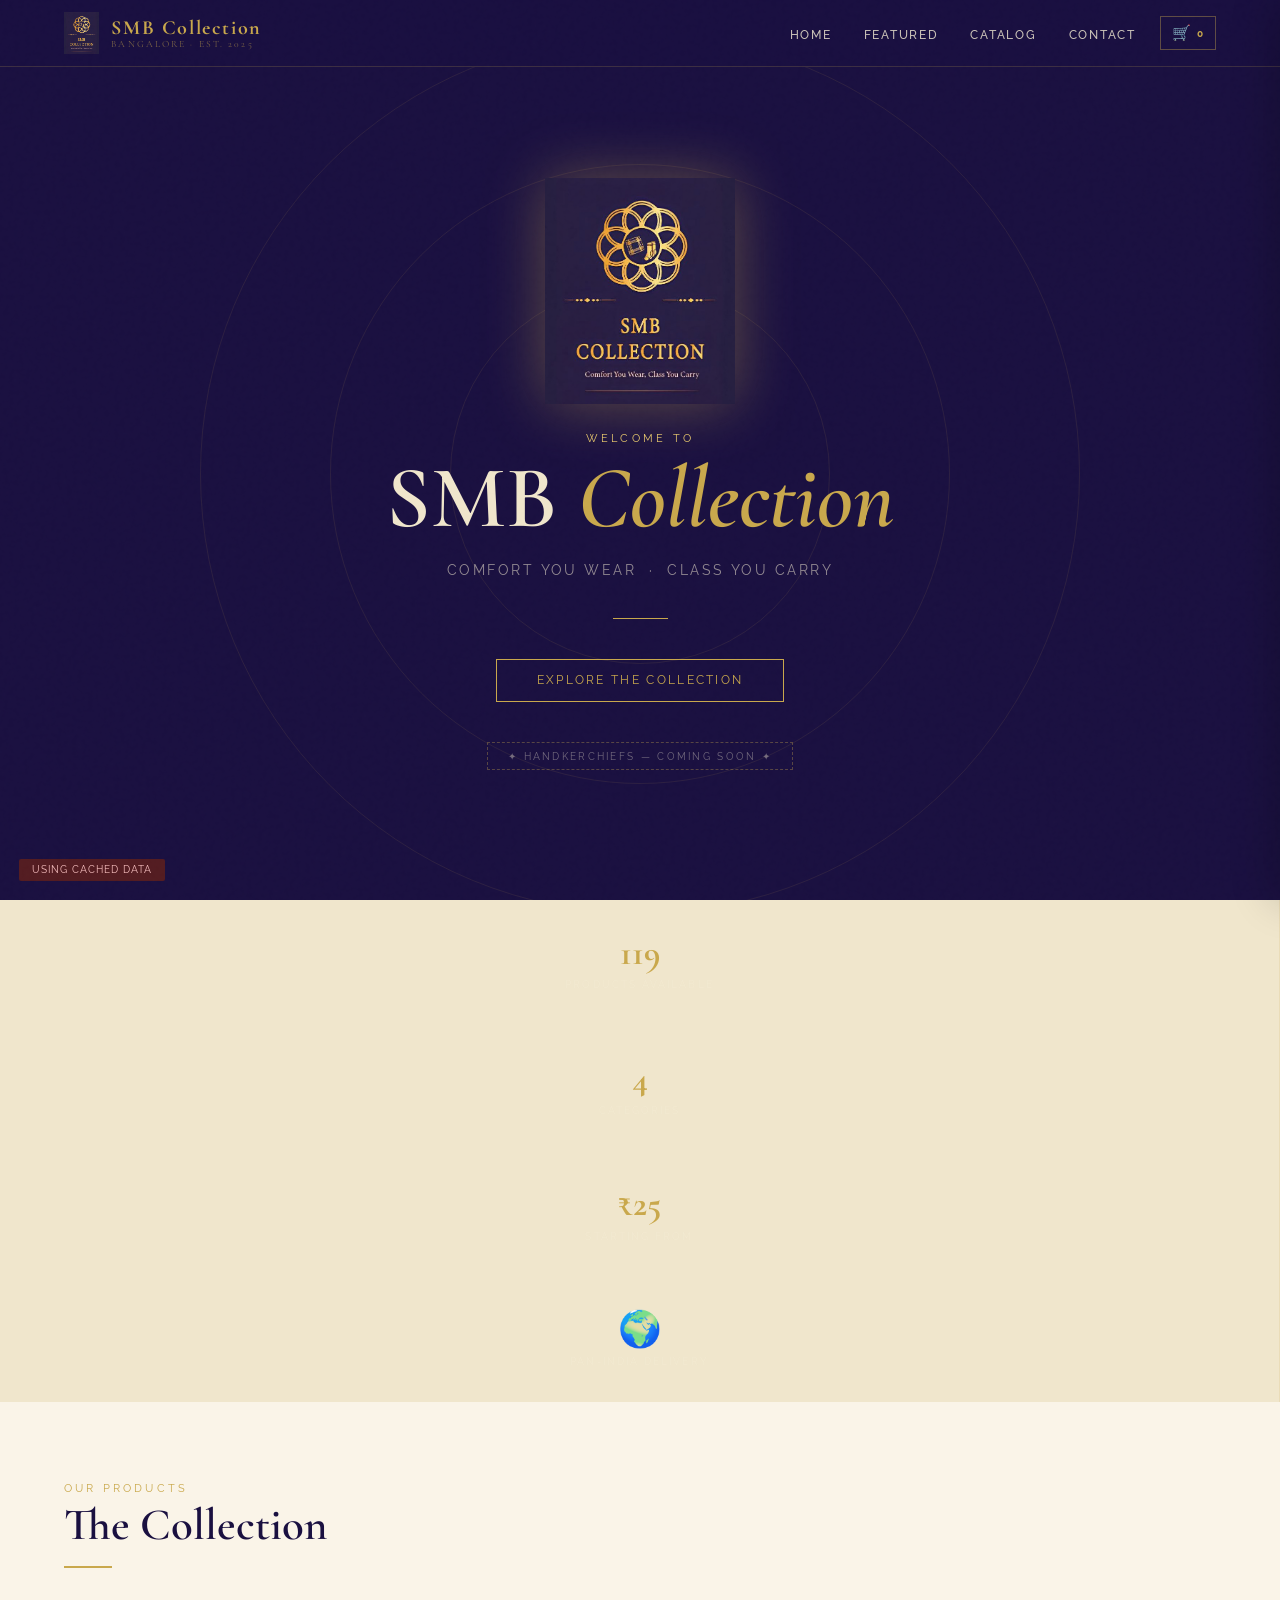
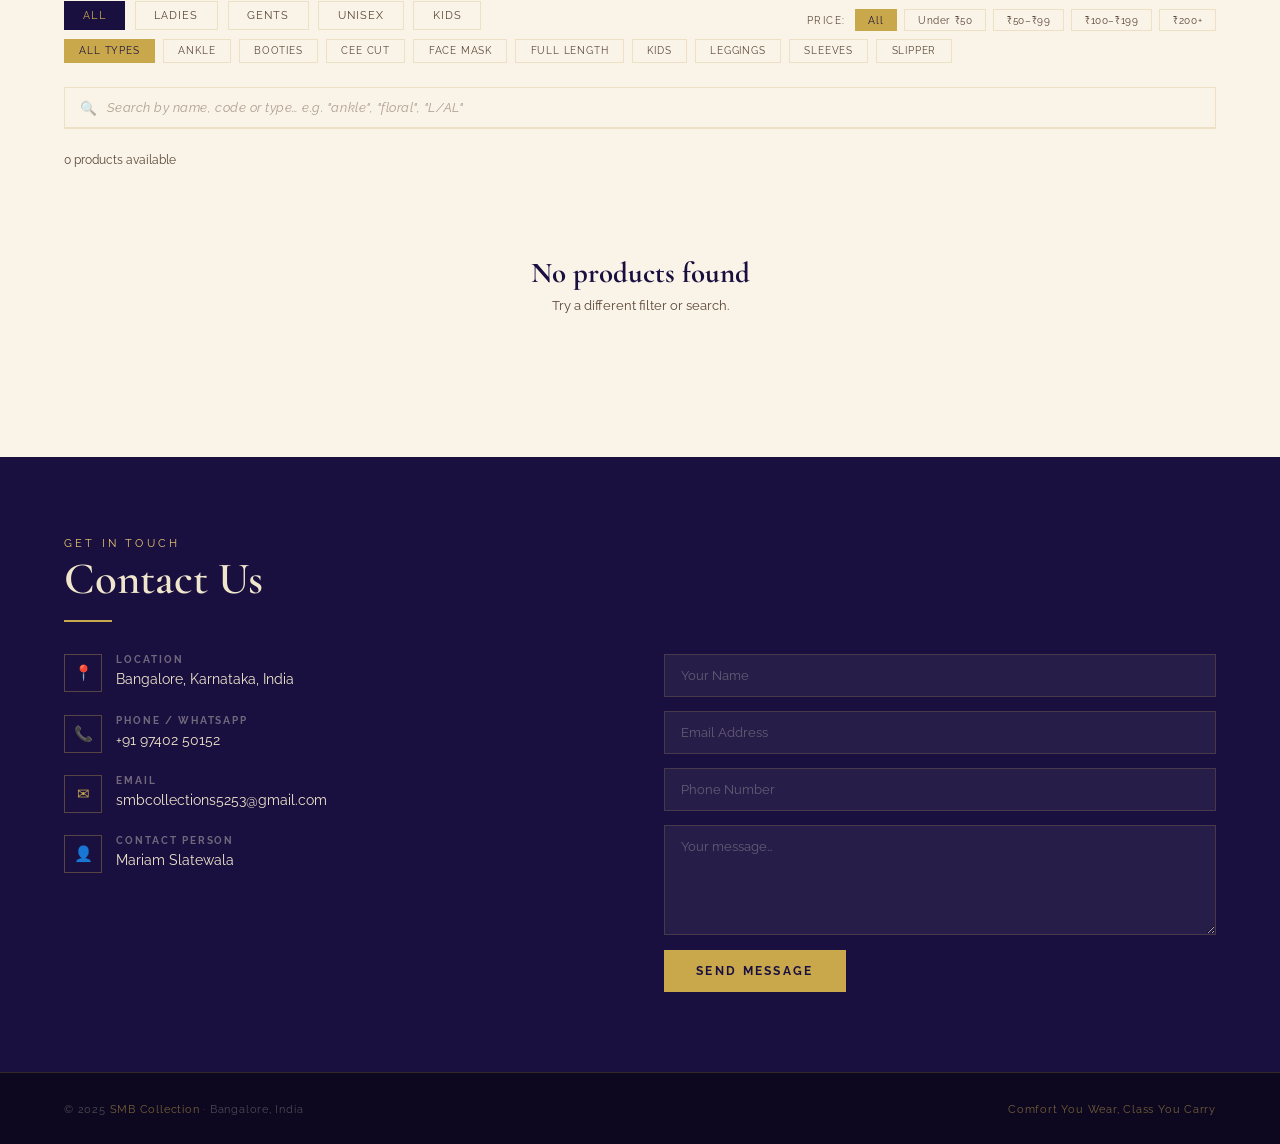
==== index.html @ dd7c31f4 "Update index.html" ====
<!DOCTYPE html>
<!-- SMB Collection v4 - stats fix -->
<html lang="en">
<head>
  <meta charset="UTF-8"/>
  <meta http-equiv="Cache-Control" content="no-cache, no-store, must-revalidate"/>
  <meta http-equiv="Pragma" content="no-cache"/>
  <meta http-equiv="Expires" content="0"/>
  <meta name="viewport" content="width=device-width,initial-scale=1.0"/>
  <title>SMB Collection – Comfort You Wear, Class You Carry</title>

  <!-- ═══ GOOGLE ANALYTICS — Replace G-67WZ4WCN2C ═══ -->
  <script async src="https://www.googletagmanager.com/gtag/js?id=G-8F0BLZ69FW"></script>
  <script>
    window.dataLayer=window.dataLayer||[];
    function gtag(){dataLayer.push(arguments);}
    gtag('js',new Date()); gtag('config','G-8F0BLZ69FW');
  </script>

  <link rel="preconnect" href="https://fonts.googleapis.com"/>
  <link rel="preconnect" href="https://fonts.gstatic.com" crossorigin/>
  <link href="https://fonts.googleapis.com/css2?family=Cormorant+Garamond:ital,wght@0,400;0,500;0,600;0,700;1,400;1,600&family=Raleway:wght@300;400;500;600;700&display=swap" rel="stylesheet"/>

  <style>
    *,*::before,*::after{box-sizing:border-box;margin:0;padding:0}
    :root{
      --navy:#1a1040;--navy2:#120b30;
      --gold:#c9a84c;--gold-light:#e8c86d;--gold-dim:rgba(201,168,76,0.2);
      --cream:#f0e6cc;--warm:#ede0c4;--brown:#3d2010;
      --text:#1a0f0a;--muted:#5a4535;--white:#faf4e8;
      --in-stock:#2d6a4f;--cart-red:#c0392b;
    }
    html{scroll-behavior:smooth}
    body{font-family:'Raleway',sans-serif;background:var(--cream);color:#1a0f0a;overflow-x:hidden}
    body::before{content:'';position:fixed;inset:0;background-image:url("data:image/svg+xml,%3Csvg viewBox='0 0 200 200' xmlns='http://www.w3.org/2000/svg'%3E%3Cfilter id='n'%3E%3CfeTurbulence type='fractalNoise' baseFrequency='0.85' numOctaves='4' stitchTiles='stitch'/%3E%3C/filter%3E%3Crect width='100%25' height='100%25' filter='url(%23n)' opacity='0.04'/%3E%3C/svg%3E");pointer-events:none;z-index:9998;opacity:0.4}

    /* LOADING */
    #loadingOverlay{position:fixed;inset:0;background:var(--navy);z-index:9000;display:flex;flex-direction:column;align-items:center;justify-content:center;gap:1.2rem;transition:opacity .5s}
    #loadingOverlay.hidden{opacity:0;pointer-events:none}
    .loader-logo{width:100px;animation:float 2s ease-in-out infinite}
    .loader-bar{width:180px;height:2px;background:rgba(201,168,76,.2);border-radius:2px;overflow:hidden}
    .loader-bar-inner{height:100%;background:var(--gold);border-radius:2px;animation:load 1.8s ease-in-out infinite}
    @keyframes load{0%{width:0;margin-left:0}50%{width:100%;margin-left:0}100%{width:0;margin-left:100%}}
    .loader-text{font-size:.65rem;letter-spacing:.25em;text-transform:uppercase;color:rgba(245,237,214,.4)}

    /* NAV */
    nav{position:fixed;top:0;left:0;right:0;z-index:100;display:flex;align-items:center;justify-content:space-between;padding:.75rem 5vw;background:rgba(26,16,64,0.97);backdrop-filter:blur(12px);border-bottom:1px solid var(--gold-dim)}
    .nav-logo{display:flex;align-items:center;gap:.75rem;text-decoration:none}
    .nav-logo img{height:42px;width:auto}
    .nav-brand{font-family:'Cormorant Garamond',serif;font-size:1.25rem;font-weight:700;color:var(--gold);letter-spacing:.08em;line-height:1.1}
    .nav-brand span{display:block;font-size:.6rem;font-weight:400;letter-spacing:.22em;color:rgba(201,168,76,.55);text-transform:uppercase}
    .nav-right{display:flex;align-items:center;gap:1.5rem}
    .nav-links{display:flex;gap:2rem;list-style:none}
    .nav-links a{color:rgba(245,237,214,.8);text-decoration:none;font-size:.72rem;letter-spacing:.15em;text-transform:uppercase;font-weight:500;transition:color .25s}
    .nav-links a:hover{color:var(--gold)}
    /* CART ICON */
    .cart-icon-btn{position:relative;background:none;border:1px solid rgba(201,168,76,.4);padding:.45rem .7rem;cursor:pointer;color:var(--gold);font-size:.95rem;display:flex;align-items:center;gap:.4rem;transition:border-color .2s}
    .cart-icon-btn:hover{border-color:var(--gold)}
    .cart-count{font-family:'Raleway',sans-serif;font-size:.65rem;font-weight:700;letter-spacing:.05em}
    .cart-badge{position:absolute;top:-.4rem;right:-.4rem;background:var(--gold);color:var(--navy);font-size:.55rem;font-weight:700;width:16px;height:16px;border-radius:50%;display:none;align-items:center;justify-content:center}
    .cart-badge.show{display:flex}
    .hamburger{display:none;flex-direction:column;gap:5px;cursor:pointer;background:none;border:none;padding:4px}
    .hamburger span{width:24px;height:2px;background:var(--gold);display:block;transition:all .3s}
    @media(max-width:680px){
      .nav-links{display:none;flex-direction:column;position:absolute;top:100%;left:0;right:0;background:rgba(26,16,64,.98);padding:1.5rem 5vw;gap:1.25rem}
      .nav-links.open{display:flex}
      .hamburger{display:flex}
    }

    /* HERO */
    .hero{min-height:100svh;background:var(--navy);display:flex;flex-direction:column;align-items:center;justify-content:center;text-align:center;padding:7rem 5vw 4rem;position:relative;overflow:hidden}
    .hero-ring{position:absolute;border-radius:50%;border:1px solid rgba(201,168,76,.1);animation:pulse 8s ease-in-out infinite}
    .hero-ring:nth-child(1){width:380px;height:380px;animation-delay:0s}
    .hero-ring:nth-child(2){width:620px;height:620px;animation-delay:2s}
    .hero-ring:nth-child(3){width:880px;height:880px;animation-delay:4s}
    @keyframes pulse{0%,100%{opacity:.25;transform:scale(1)}50%{opacity:.6;transform:scale(1.04)}}
    .hero-logo{width:clamp(130px,20vw,190px);filter:drop-shadow(0 0 30px rgba(201,168,76,.4));animation:float 6s ease-in-out infinite;position:relative;z-index:2}
    @keyframes float{0%,100%{transform:translateY(0)}50%{transform:translateY(-10px)}}
    .hero-pre{font-size:.68rem;letter-spacing:.3em;text-transform:uppercase;color:var(--gold-light);margin:1.8rem 0 .4rem;z-index:2;position:relative}
    .hero-title{font-family:'Cormorant Garamond',serif;font-size:clamp(2.8rem,7vw,5.5rem);font-weight:600;line-height:1.05;color:var(--cream);position:relative;z-index:2}
    .hero-title em{color:var(--gold);font-style:italic}
    .hero-tagline{font-size:.85rem;letter-spacing:.18em;text-transform:uppercase;color:rgba(245,237,214,.55);margin:1.1rem 0 2.5rem;position:relative;z-index:2}
    .hero-divider{width:55px;height:1px;background:var(--gold);margin:0 auto 2.5rem;position:relative;z-index:2}
    .hero-cta{display:inline-block;padding:.85rem 2.5rem;background:transparent;border:1px solid var(--gold);color:var(--gold);font-family:'Raleway',sans-serif;font-size:.72rem;letter-spacing:.2em;text-transform:uppercase;text-decoration:none;transition:background .3s,color .3s;position:relative;z-index:2}
    .hero-cta:hover{background:var(--gold);color:var(--navy)}
    .coming-badge{display:inline-block;margin-top:2.5rem;padding:.45rem 1.25rem;border:1px dashed rgba(201,168,76,.35);color:rgba(245,237,214,.4);font-size:.65rem;letter-spacing:.22em;text-transform:uppercase;position:relative;z-index:2}

    /* ═══ FEATURED CAROUSEL ═══ */
    .featured-section{background:linear-gradient(135deg,#0d0820 0%,#1a1040 50%,#0f0a28 100%);padding:4rem 5vw 3.5rem;position:relative;overflow:hidden}
    /* Decorative bg orbs */
    .featured-section::before{content:'';position:absolute;width:500px;height:500px;border-radius:50%;background:radial-gradient(circle,rgba(201,168,76,.08) 0%,transparent 70%);top:-100px;right:-100px;pointer-events:none}
    .featured-section::after{content:'';position:absolute;width:300px;height:300px;border-radius:50%;background:radial-gradient(circle,rgba(201,168,76,.05) 0%,transparent 70%);bottom:-80px;left:-60px;pointer-events:none}
    .featured-header{margin-bottom:2rem;position:relative;z-index:2}
    .featured-header .sec-label{font-size:.66rem;letter-spacing:.3em;text-transform:uppercase;color:var(--gold);margin-bottom:.4rem}
    .featured-header .sec-title{font-family:'Cormorant Garamond',serif;font-size:clamp(1.6rem,3vw,2.4rem);font-weight:600;color:var(--cream);line-height:1.1}
    .featured-header .sec-line{width:48px;height:2px;background:linear-gradient(90deg,var(--gold),transparent);margin:.9rem 0 0}

    /* Outer layout */
    .fc-outer{display:flex;align-items:flex-start;justify-content:center;gap:1.25rem;position:relative;z-index:2}

    /* Card frame */
    .fc-swiper{position:relative;width:40%;min-width:280px;max-width:500px;overflow:hidden;flex-shrink:0;
      border-radius:4px;
      box-shadow:0 30px 80px rgba(0,0,0,.6),0 0 0 1px rgba(201,168,76,.15),inset 0 1px 0 rgba(255,255,255,.05)}

    .fc-track{display:flex;transition:transform .7s cubic-bezier(.4,0,.2,1);will-change:transform}
    .fc-slide{min-width:100%;position:relative;aspect-ratio:5/6;overflow:hidden;flex-shrink:0}
    .fc-slide-bg{position:absolute;inset:0;background-size:cover;background-position:center top;transition:transform 8s ease;transform:scale(1.08)}
    .fc-slide.active .fc-slide-bg{transform:scale(1)}
    /* Rich gradient overlay — no yellow tint */
    .fc-slide-overlay{position:absolute;inset:0;
      background:linear-gradient(to top,
        rgba(10,6,30,.95) 0%,
        rgba(10,6,30,.7) 30%,
        rgba(10,6,30,.2) 65%,
        transparent 100%)}

    /* Slide content */
    .fc-slide-content{position:absolute;bottom:0;left:0;right:0;padding:1.5rem 1.25rem 1.25rem;z-index:2}
    .fc-top-badges{display:flex;gap:.4rem;margin-bottom:.6rem;align-items:center}
    .fc-badge{display:inline-block;font-size:.5rem;letter-spacing:.2em;text-transform:uppercase;color:var(--navy);background:var(--gold);padding:.2rem .65rem;font-weight:700;border-radius:1px}
    .fc-best{display:inline-block;font-size:.5rem;letter-spacing:.18em;text-transform:uppercase;color:var(--gold);border:1px solid rgba(201,168,76,.6);padding:.18rem .6rem;font-weight:600;border-radius:1px}
    .fc-counter{font-size:.55rem;letter-spacing:.18em;color:rgba(201,168,76,.45);text-transform:uppercase;margin-bottom:.35rem}
    .fc-name{font-family:'Cormorant Garamond',serif;font-size:clamp(1.05rem,2.2vw,1.45rem);font-weight:600;color:#fff;line-height:1.2;margin-bottom:.2rem;text-shadow:0 2px 8px rgba(0,0,0,.5)}
    .fc-code{font-size:.52rem;letter-spacing:.18em;color:rgba(245,237,214,.35);text-transform:uppercase;margin-bottom:.55rem}
    .fc-price{font-family:'Cormorant Garamond',serif;font-size:clamp(1.15rem,2.5vw,1.6rem);font-weight:700;color:var(--gold);margin-bottom:1rem;text-shadow:0 2px 12px rgba(201,168,76,.3)}
    .fc-actions{display:flex;gap:.5rem;flex-wrap:wrap}
    .fc-cart-btn{padding:.55rem 1.15rem;background:var(--gold);color:var(--navy);border:none;cursor:pointer;font-family:'Raleway',sans-serif;font-size:.62rem;letter-spacing:.15em;text-transform:uppercase;font-weight:700;transition:all .25s;border-radius:1px;box-shadow:0 4px 15px rgba(201,168,76,.3)}
    .fc-cart-btn:hover{background:var(--gold-light);box-shadow:0 6px 20px rgba(201,168,76,.45);transform:translateY(-1px)}
    .fc-cart-btn.added{background:var(--in-stock);color:#fff;box-shadow:none}
    .fc-enquire-btn{padding:.55rem 1.15rem;background:rgba(255,255,255,.08);color:var(--cream);border:1px solid rgba(245,237,214,.25);cursor:pointer;font-family:'Raleway',sans-serif;font-size:.62rem;letter-spacing:.15em;text-transform:uppercase;transition:all .25s;backdrop-filter:blur(4px);border-radius:1px}
    .fc-enquire-btn:hover{background:rgba(255,255,255,.15);border-color:rgba(245,237,214,.5)}

    /* Side thumbnails — elegant vertical strip */
    .fc-thumbs-side{display:flex;flex-direction:column;gap:.55rem;padding-top:.25rem}
    .fc-thumb{width:60px;height:60px;border:1px solid rgba(201,168,76,.15);overflow:hidden;cursor:pointer;
      transition:border-color .3s,transform .2s,box-shadow .3s;
      flex-shrink:0;background:rgba(18,11,48,.8);border-radius:2px;position:relative}
    .fc-thumb::after{content:'';position:absolute;inset:0;background:rgba(10,6,30,.45);transition:opacity .25s}
    .fc-thumb img{width:100%;height:100%;object-fit:cover;display:block}
    .fc-thumb.active{border-color:var(--gold);transform:scale(1.07);box-shadow:0 4px 16px rgba(201,168,76,.25)}
    .fc-thumb.active::after{opacity:0}
    .fc-thumb:hover::after{opacity:.1}
    .fc-thumb:hover{border-color:rgba(201,168,76,.45)}
    .fc-thumbs{display:none}

    /* Nav arrows — sleek pill style */
    .fc-prev,.fc-next{position:absolute;top:50%;transform:translateY(-50%);z-index:4;
      background:rgba(10,6,30,.7);border:1px solid rgba(201,168,76,.2);
      color:var(--gold);cursor:pointer;width:34px;height:34px;
      display:flex;align-items:center;justify-content:center;font-size:.9rem;
      transition:all .25s;backdrop-filter:blur(8px);border-radius:2px}
    .fc-prev{left:.65rem}
    .fc-next{right:.65rem}
    .fc-prev:hover,.fc-next:hover{background:var(--gold);color:var(--navy);border-color:var(--gold);box-shadow:0 4px 16px rgba(201,168,76,.35)}

    /* Dots — minimal */
    .fc-dots{position:absolute;top:.8rem;right:.8rem;display:flex;gap:.4rem;z-index:4}
    .fc-dot{width:5px;height:5px;border-radius:50%;background:rgba(201,168,76,.25);cursor:pointer;transition:all .3s;border:none}
    .fc-dot.active{background:var(--gold);transform:scale(1.5);box-shadow:0 0 6px rgba(201,168,76,.5)}
    .fc-dot:hover{background:rgba(201,168,76,.6)}

    /* Slide counter pill — top left */
    .fc-slide-counter{position:absolute;top:.8rem;left:.8rem;z-index:4;
      background:rgba(10,6,30,.7);border:1px solid rgba(201,168,76,.2);
      color:rgba(245,237,214,.7);font-size:.55rem;letter-spacing:.18em;
      text-transform:uppercase;padding:.3rem .7rem;backdrop-filter:blur(6px);border-radius:2px}

    @media(max-width:800px){
      .fc-outer{flex-direction:column;align-items:center}
      .fc-swiper{width:88%;max-width:420px}
      .fc-thumbs-side{flex-direction:row}
      .fc-thumb{width:50px;height:50px}
    }
  @media(max-width:480px){
      /* Fix 1 from earlier: Header sizing */
      .nav-brand { font-size: 1rem; }
      .nav-brand span { font-size: 0.5rem; letter-spacing: .1em; }
      .cart-icon-btn { padding: .3rem .5rem; font-size: .8rem; }
      .sec-title { font-size: 1.8rem; }
      
      /* Fix 2 from earlier: Carousel sizing */
      .fc-swiper{width:100%;max-width:100%;border-radius:0}

      /* NEW: Prevent iOS Safari from auto-zooming on form fields */
      #searchBox, .modal-form input, .modal-form textarea, .c-form input, .c-form textarea {
        font-size: 16px !important; 
      }

      /* NEW: Give the enquiry form more breathing room */
      .modal {
        padding: 1.5rem 1rem; 
      }

      /* NEW: Make the zoomed product image as large as possible */
      .zoom-container {
        max-width: 95vw; 
      }
    }    
    }

/* STATS */
    .stats{
      background:#120b30 !important;
      display:grid;
      grid-template-columns:repeat(4,1fr);
      position:relative;
      z-index:2;
    }
    @media(max-width:600px){.stats{grid-template-columns:repeat(2,1fr)}}
    .stat-item{
      padding:2.2rem 1.5rem;
      text-align:center;
      border-right:1px solid rgba(201,168,76,.15);
      opacity:1 !important;
      transform:none !important;
    }
    .stat-item:last-child{border-right:none}
    .stat-num{
      font-family:'Cormorant Garamond',serif;
      font-size:2.2rem;font-weight:700;
      color:var(--gold);line-height:1;
      display:block;
    }
    .stat-label{
      font-size:.65rem;letter-spacing:.2em;text-transform:uppercase;
      color:rgba(245,237,214,.5);margin-top:.5rem;
      display:block;
    }

    /* SECTIONS */
    section{padding:5rem 5vw}
    .sec-label{font-size:.66rem;letter-spacing:.3em;text-transform:uppercase;color:var(--gold);margin-bottom:.4rem}
    .sec-title{font-family:'Cormorant Garamond',serif;font-size:clamp(1.9rem,3.5vw,2.8rem);font-weight:600;color:var(--navy);line-height:1.1}
    .sec-line{width:48px;height:2px;background:var(--gold);margin:1rem 0 2rem}

    /* CATALOG */
    .catalog{background:var(--white)}
    .catalog-top{margin-bottom:1.5rem}
    .filter-row-1{display:flex;align-items:center;justify-content:space-between;flex-wrap:wrap;gap:.75rem;margin-bottom:.5rem}
    
    .catalog-filters{display:flex;gap:.6rem;flex-wrap:wrap}
    .filter-btn{padding:.42rem 1.15rem;border:1px solid var(--warm);background:transparent;font-family:'Raleway',sans-serif;font-size:.68rem;letter-spacing:.1em;text-transform:uppercase;cursor:pointer;color:var(--muted);transition:all .25s}
    .filter-btn.active,.filter-btn:hover{background:var(--navy);color:var(--gold);border-color:var(--navy)}
    .type-filters{display:flex;gap:.5rem;flex-wrap:wrap;margin-top:.4rem;margin-bottom:1.5rem}
    .type-btn{padding:.32rem .9rem;border:1px solid var(--warm);background:transparent;font-family:'Raleway',sans-serif;font-size:.62rem;letter-spacing:.08em;text-transform:uppercase;cursor:pointer;color:var(--muted);transition:all .2s}
    .type-btn.active,.type-btn:hover{background:var(--gold);color:var(--navy);border-color:var(--gold)}
    .catalog-meta{font-size:.72rem;color:#5a4535;margin-bottom:1.5rem}
    .catalog-grid{display:grid;grid-template-columns:repeat(auto-fill,minmax(150px,1fr));gap:1rem}
    /* SEARCH ROW */
    .search-row{margin-top:.5rem}
    .search-wrap{position:relative;display:flex;align-items:center}
    .search-icon{position:absolute;left:1rem;font-size:.85rem;pointer-events:none;opacity:.5}
    #searchBox{
      width:100%;padding:.75rem 2.8rem .75rem 2.6rem;
      border:1px solid var(--warm);border-bottom:2px solid var(--warm);
      background:var(--white);
      font-family:'Raleway',sans-serif;font-size:.82rem;color:var(--text);
      outline:none;transition:border-color .25s,box-shadow .25s;
      letter-spacing:.04em;
    }
    #searchBox:focus{border-color:var(--gold);border-bottom-color:var(--gold);box-shadow:0 2px 0 var(--gold-dim)}
    #searchBox::placeholder{color:#b0a090;font-style:italic}
    .search-clear{position:absolute;right:.8rem;background:none;border:none;cursor:pointer;
      color:#b0a090;font-size:.85rem;padding:.2rem .3rem;display:none;transition:color .2s}
    .search-clear:hover{color:var(--navy)}
    .search-clear.show{display:block}

    /* PRICE FILTER */
    .price-filter{display:flex;align-items:center;gap:.45rem;flex-wrap:wrap;margin-top:.55rem}
    .price-filter-label{font-size:.62rem;letter-spacing:.15em;text-transform:uppercase;color:var(--muted);margin-right:.1rem}
    .price-btn{padding:.3rem .8rem;border:1px solid var(--warm);background:transparent;font-family:'Raleway',sans-serif;font-size:.62rem;letter-spacing:.06em;cursor:pointer;color:var(--muted);transition:all .2s}
    .price-btn.active,.price-btn:hover{background:var(--gold);color:var(--navy);border-color:var(--gold)}

    /* PRODUCT CARD */
    .card{background:var(--cream);overflow:hidden;transition:transform .3s,box-shadow .3s;position:relative}
    .card:hover{transform:translateY(-4px);box-shadow:0 18px 36px rgba(26,16,64,.11)}
    .card-img{aspect-ratio:1/1;background:var(--warm);position:relative;overflow:hidden}
    .card-img img{width:100%;height:100%;object-fit:cover;transition:transform .4s}
    .card:hover .card-img img{transform:scale(1.05)}
    .card-img-fallback{width:100%;height:100%;display:flex;align-items:center;justify-content:center;font-size:3rem;opacity:.25}
    .card-gender-badge{position:absolute;top:.6rem;right:.6rem;font-size:.55rem;letter-spacing:.12em;text-transform:uppercase;padding:.22rem .55rem;font-weight:600}
    .badge-ladies{background:#f8e0e6;color:#8b1a35}
    .badge-gents{background:#dce8f5;color:#1a3a5c}
    .badge-unisex{background:#e8f0e8;color:#1a4a2a}
    .badge-kids{background:#fef3cd;color:#7a4f00}
    /* Best Seller ribbon */
    .best-seller-ribbon{position:absolute;top:.6rem;left:.6rem;background:var(--gold);color:var(--navy);font-size:.52rem;letter-spacing:.1em;text-transform:uppercase;padding:.2rem .5rem;font-weight:700}
    .card-body{padding:1rem 1.1rem 1.3rem}
    .card-code{font-size:.58rem;letter-spacing:.15em;color:#7a5a45;text-transform:uppercase;margin-bottom:.2rem}
    .card-name{font-family:'Cormorant Garamond',serif;font-size:1.05rem;font-weight:600;color:#1a1040;margin-bottom:.3rem;line-height:1.2;font-weight:700}
    .card-type{font-size:.62rem;color:#5a4535;margin-bottom:.7rem;text-transform:uppercase;letter-spacing:.08em}
    .card-footer{display:flex;align-items:center;justify-content:space-between;gap:.4rem}
    .card-price{font-family:'Cormorant Garamond',serif;font-size:1.2rem;font-weight:700;color:var(--brown)}
    .card-actions{display:flex;gap:.35rem}
    .enquire-btn,.add-cart-btn{font-size:.52rem;letter-spacing:.05em;text-transform:uppercase;padding:.3rem .4rem;border:1px solid;cursor:pointer;font-family:'Raleway',sans-serif;transition:all .2s;white-space:nowrap;flex:1;text-align:center;}
    .enquire-btn{border-color:var(--muted);color:var(--muted);background:transparent}
    .enquire-btn:hover{border-color:var(--navy);color:var(--navy)}
    .add-cart-btn{border-color:var(--gold);color:var(--gold);background:transparent}
    .add-cart-btn:hover,.add-cart-btn.in-cart{background:var(--gold);color:var(--navy)}

    /* ZOOM MODAL */
    .zoom-overlay{display:none;position:fixed;inset:0;background:rgba(5,3,15,.92);z-index:600;align-items:center;justify-content:center;padding:1.5rem;cursor:zoom-out;backdrop-filter:blur(8px)}
    .zoom-overlay.open{display:flex}
    .zoom-container{position:relative;max-width:min(85vw,700px);max-height:85vh}
    .zoom-container img{width:100%;height:100%;object-fit:contain;border:1px solid rgba(201,168,76,.2);box-shadow:0 30px 80px rgba(0,0,0,.7)}
    .zoom-info{position:absolute;bottom:0;left:0;right:0;padding:.75rem 1rem;background:linear-gradient(to top,rgba(10,6,30,.95),transparent);text-align:center}
    .zoom-name{font-family:'Cormorant Garamond',serif;font-size:1.1rem;color:var(--cream);font-weight:600}
    .zoom-code{font-size:.6rem;letter-spacing:.15em;color:rgba(201,168,76,.6);text-transform:uppercase;margin-top:.2rem}
    .zoom-close{position:absolute;top:-2.5rem;right:0;background:none;border:none;color:rgba(245,237,214,.6);font-size:1.5rem;cursor:pointer;padding:.25rem .5rem}
    .zoom-close:hover{color:var(--gold)}
    .zoom-hint{position:absolute;top:.6rem;right:.6rem;background:rgba(10,6,30,.7);color:rgba(245,237,214,.5);font-size:.55rem;letter-spacing:.12em;text-transform:uppercase;padding:.2rem .55rem;border:1px solid rgba(201,168,76,.15);border-radius:1px;pointer-events:none}

    /* NO RESULTS */
    .no-results{text-align:center;padding:4rem 2rem;grid-column:1/-1}
    .no-results h3{font-family:'Cormorant Garamond',serif;font-size:1.8rem;color:var(--navy);margin-bottom:.5rem}
    .no-results p{font-size:.82rem;color:var(--muted)}

    /* ═══ CART DRAWER ═══ */
    .cart-drawer{position:fixed;top:0;right:0;width:min(420px,100vw);height:100%;background:var(--white);z-index:300;transform:translateX(100%);transition:transform .35s cubic-bezier(.4,0,.2,1);display:flex;flex-direction:column;box-shadow:-8px 0 40px rgba(0,0,0,.2)}
    .cart-drawer.open{transform:translateX(0)}
    .cart-backdrop{position:fixed;inset:0;background:rgba(10,6,30,.6);z-index:299;opacity:0;pointer-events:none;transition:opacity .35s;backdrop-filter:blur(2px)}
    .cart-backdrop.open{opacity:1;pointer-events:auto}
    .cart-header{padding:1.25rem 1.5rem;border-bottom:1px solid var(--warm);display:flex;align-items:center;justify-content:space-between;background:var(--navy)}
    .cart-header h2{font-family:'Cormorant Garamond',serif;font-size:1.3rem;color:var(--cream);font-weight:600}
    .cart-header span{font-size:.7rem;color:rgba(245,237,214,.5);letter-spacing:.1em}
    .cart-close{background:none;border:none;color:rgba(245,237,214,.6);font-size:1.3rem;cursor:pointer;padding:.25rem .5rem}
    .cart-close:hover{color:var(--gold)}
    .cart-items{flex:1;overflow-y:auto;padding:1rem 1.5rem}
    .cart-empty{text-align:center;padding:3rem 1rem;color:var(--muted)}
    .cart-empty .empty-icon{font-size:2.5rem;margin-bottom:.75rem;opacity:.4}
    .cart-empty p{font-size:.78rem}
    /* Cart item row */
    .cart-item{display:flex;gap:.9rem;align-items:flex-start;padding:.9rem 0;border-bottom:1px solid var(--warm)}
    .cart-item:last-child{border-bottom:none}
    .cart-item-img{width:56px;height:56px;object-fit:cover;background:var(--warm);flex-shrink:0}
    .cart-item-info{flex:1;min-width:0}
    .cart-item-name{font-family:'Cormorant Garamond',serif;font-size:.92rem;font-weight:600;color:var(--navy);line-height:1.2;margin-bottom:.15rem}
    .cart-item-code{font-size:.58rem;color:var(--muted);letter-spacing:.1em;text-transform:uppercase}
    .cart-item-price{font-family:'Cormorant Garamond',serif;font-size:.9rem;color:var(--brown);font-weight:600;margin-top:.2rem}
    .cart-item-controls{display:flex;align-items:center;gap:.4rem;margin-top:.4rem}
    .qty-btn{width:22px;height:22px;border:1px solid var(--warm);background:transparent;cursor:pointer;font-size:.85rem;display:flex;align-items:center;justify-content:center;color:var(--text);transition:all .15s}
    .qty-btn:hover{background:var(--navy);color:var(--gold);border-color:var(--navy)}
    .qty-val{font-size:.8rem;font-weight:600;min-width:22px;text-align:center;color:var(--navy)}
    .cart-item-remove{background:none;border:none;cursor:pointer;color:rgba(155,34,38,.5);font-size:.75rem;margin-left:.5rem;transition:color .2s}
    .cart-item-remove:hover{color:var(--cart-red)}
    /* Cart footer */
    .cart-footer{padding:1.25rem 1.5rem;border-top:1px solid var(--warm);background:var(--cream)}
    .cart-summary{display:flex;justify-content:space-between;align-items:center;margin-bottom:1rem}
    .cart-summary-label{font-size:.7rem;letter-spacing:.15em;text-transform:uppercase;color:var(--muted)}
    .cart-total{font-family:'Cormorant Garamond',serif;font-size:1.4rem;font-weight:700;color:var(--navy)}
    .cart-enquiry-btn{width:100%;padding:.9rem;background:var(--navy);color:var(--gold);border:none;cursor:pointer;font-family:'Raleway',sans-serif;font-size:.72rem;letter-spacing:.2em;text-transform:uppercase;font-weight:700;transition:background .25s}
    .cart-enquiry-btn:hover{background:var(--gold);color:var(--navy)}
    .cart-enquiry-btn:disabled{opacity:.5;cursor:not-allowed}
    .cart-note{font-size:.62rem;color:var(--muted);text-align:center;margin-top:.6rem}

    /* ═══ MODALS (shared base) ═══ */
    .modal-overlay{display:none;position:fixed;inset:0;background:rgba(10,6,30,.75);z-index:400;align-items:center;justify-content:center;padding:1rem;backdrop-filter:blur(4px)}
    .modal-overlay.open{display:flex}
    .modal{background:var(--white);max-width:480px;width:100%;position:relative;padding:2.5rem 2rem;max-height:90vh;overflow-y:auto}
    .modal-close{position:absolute;top:1rem;right:1rem;background:none;border:none;font-size:1.4rem;cursor:pointer;color:var(--muted);padding:.25rem .5rem}
    .modal-close:hover{color:var(--navy)}
    .modal-product{display:flex;gap:.9rem;align-items:center;padding:.8rem;background:var(--cream);margin-bottom:1.5rem}
    .modal-product img{width:60px;height:60px;object-fit:cover;background:var(--warm);flex-shrink:0}
    .modal-product-name{font-family:'Cormorant Garamond',serif;font-size:1rem;font-weight:600;color:var(--navy)}
    .modal-product-code{font-size:.62rem;color:var(--muted);letter-spacing:.1em;text-transform:uppercase;margin:.15rem 0}
    .modal-product-price{font-family:'Cormorant Garamond',serif;font-size:.95rem;font-weight:700;color:var(--brown)}
    .modal h3{font-family:'Cormorant Garamond',serif;font-size:1.4rem;color:var(--navy);margin-bottom:.3rem}
    .modal-sub{font-size:.73rem;color:var(--muted);margin-bottom:1.25rem}
    .modal-form{display:flex;flex-direction:column;gap:.8rem}
    .modal-form input,.modal-form textarea{background:var(--cream);border:1px solid var(--warm);padding:.75rem .9rem;font-family:'Raleway',sans-serif;font-size:.8rem;color:var(--text);outline:none;transition:border .25s;width:100%}
    .modal-form input:focus,.modal-form textarea:focus{border-color:var(--gold)}
    .modal-form textarea{resize:vertical;min-height:80px}
    .modal-submit{padding:.85rem;background:var(--navy);color:var(--gold);border:none;cursor:pointer;font-family:'Raleway',sans-serif;font-size:.72rem;letter-spacing:.2em;text-transform:uppercase;font-weight:700;transition:background .25s;width:100%}
    .modal-submit:hover{background:var(--gold);color:var(--navy)}
    .modal-submit:disabled{opacity:.6;cursor:not-allowed}
    .form-success{display:none;text-align:center;padding:2rem 0}
    .form-success .tick{font-size:2.5rem;margin-bottom:.75rem}
    .form-success h4{font-family:'Cormorant Garamond',serif;font-size:1.4rem;color:var(--navy);margin-bottom:.4rem}
    .form-success p{font-size:.78rem;color:var(--muted)}

    /* Cart enquiry modal — cart preview table */
    .cart-preview{margin-bottom:1.25rem;border:1px solid var(--warm);overflow:hidden}
    .cart-preview-row{display:flex;justify-content:space-between;align-items:center;padding:.6rem .9rem;border-bottom:1px solid var(--warm);font-size:.75rem}
    .cart-preview-row:last-child{border-bottom:none;background:var(--cream);font-weight:600}
    .cart-preview-name{color:var(--navy);flex:1}
    .cart-preview-qty{color:var(--muted);margin:0 .75rem;font-size:.68rem}
    .cart-preview-price{color:var(--brown);font-family:'Cormorant Garamond',serif;font-size:.9rem;font-weight:600}

    /* CONTACT */
    .contact{background:var(--navy)}
    .contact .sec-title{color:var(--cream)}
    .contact .sec-label{color:var(--gold-light)}
    .contact .sec-line{background:var(--gold)}
    .contact-grid{display:grid;grid-template-columns:1fr 1fr;gap:3rem;align-items:start}
    @media(max-width:680px){.contact-grid{grid-template-columns:1fr;gap:2rem}}
    .c-items{display:flex;flex-direction:column;gap:1.4rem}
    .c-item{display:flex;gap:.9rem;align-items:flex-start}
    .c-icon{width:38px;height:38px;flex-shrink:0;border:1px solid rgba(201,168,76,.35);display:flex;align-items:center;justify-content:center;color:var(--gold);font-size:.95rem}
    .c-item h4{font-size:.6rem;letter-spacing:.2em;text-transform:uppercase;color:rgba(245,237,214,.4);margin-bottom:.25rem}
    .c-item p,.c-item a{font-size:.85rem;color:var(--cream);text-decoration:none;line-height:1.5}
    .c-item a:hover{color:var(--gold)}
    .c-form{display:flex;flex-direction:column;gap:.9rem}
    .c-form input,.c-form textarea{background:rgba(245,237,214,.06);border:1px solid rgba(201,168,76,.2);padding:.8rem 1rem;color:var(--cream);font-family:'Raleway',sans-serif;font-size:.8rem;width:100%;transition:border .25s;outline:none}
    .c-form input::placeholder,.c-form textarea::placeholder{color:rgba(245,237,214,.3)}
    .c-form input:focus,.c-form textarea:focus{border-color:var(--gold)}
    .c-form textarea{resize:vertical;min-height:110px}
    .c-form button{padding:.88rem 2rem;background:var(--gold);color:var(--navy);border:none;cursor:pointer;font-family:'Raleway',sans-serif;font-size:.72rem;letter-spacing:.2em;text-transform:uppercase;font-weight:700;transition:background .25s;align-self:flex-start}
    .c-form button:hover{background:var(--gold-light)}
    .c-form button:disabled{opacity:.6;cursor:not-allowed}
    #genFormMsg{font-size:.75rem;margin-top:.25rem;display:none}

    /* FOOTER */
    footer{background:#0d0820;padding:1.8rem 5vw;display:flex;align-items:center;justify-content:space-between;flex-wrap:wrap;gap:1rem;border-top:1px solid var(--gold-dim)}
    footer p{font-size:.7rem;letter-spacing:.07em;color:rgba(245,237,214,.28)}
    footer .fg{color:rgba(201,168,76,.55)}

    /* REVEAL */
    .reveal{opacity:0;transform:translateY(24px);transition:opacity .65s ease,transform .65s ease}
    .reveal.visible{opacity:1;transform:none}
    .reveal:nth-child(2){transition-delay:.1s}
    .reveal:nth-child(3){transition-delay:.2s}
    .reveal:nth-child(4){transition-delay:.3s}

    /* SYNC STATUS */
    #syncStatus{position:fixed;bottom:1.2rem;left:1.2rem;font-size:.62rem;letter-spacing:.1em;text-transform:uppercase;padding:.35rem .8rem;border-radius:2px;z-index:200;opacity:0;transition:opacity .4s;pointer-events:none}
    #syncStatus.show{opacity:1}
    #syncStatus.ok{background:rgba(45,106,79,.9);color:#a8e6c0}
    #syncStatus.err{background:rgba(90,30,30,.9);color:#f8c0c0}
  </style>
</head>
<body>

<!-- LOADING -->
<div id="loadingOverlay">
  <img src="[data-uri]" class="loader-logo" alt="SMB"/>
  <div class="loader-bar"><div class="loader-bar-inner"></div></div>
  <div class="loader-text">Loading Collection…</div>
</div>

<!-- NAV -->
<nav>
  <a href="#home" class="nav-logo">
    <img src="[data-uri]" alt="SMB Collection"/>
    <div class="nav-brand">SMB Collection<span>Bangalore · Est. 2025</span></div>
  </a>
  <div class="nav-right">
    <ul class="nav-links" id="navLinks">
      <li><a href="#home">Home</a></li>
      <li><a href="#featured">Featured</a></li>
      <li><a href="#catalog">Catalog</a></li>
      <li><a href="#contact">Contact</a></li>
    </ul>
    <button class="cart-icon-btn" id="cartIconBtn" title="View Cart">
      🛒 <span class="cart-count" id="cartCount">0</span>
      <span class="cart-badge" id="cartBadge">0</span>
    </button>
    <button class="hamburger" id="burger"><span></span><span></span><span></span></button>
  </div>
</nav>

<!-- HERO -->
<section class="hero" id="home">
  <div class="hero-ring"></div><div class="hero-ring"></div><div class="hero-ring"></div>
  <img src="[data-uri]" alt="SMB Collection" class="hero-logo"/>
  <p class="hero-pre">Welcome to</p>
  <h1 class="hero-title">SMB <em>Collection</em></h1>
  <p class="hero-tagline">Comfort You Wear &nbsp;·&nbsp; Class You Carry</p>
  <div class="hero-divider"></div>
  <a href="#featured" class="hero-cta">Explore the Collection</a>
  <div class="coming-badge">✦ Handkerchiefs — Coming Soon ✦</div>
</section>

<!-- FEATURED CAROUSEL -->
<div class="featured-section" id="featured">
  <div class="featured-header">
    <div class="sec-label">Handpicked for You</div>
    <h2 class="featured-header sec-title">Featured Collection</h2>
    <div class="sec-line"></div>
  </div>
  <div class="fc-outer">
    <div class="fc-swiper" id="fcSwiper">
      <div class="fc-track" id="fcTrack"></div>
      <button class="fc-prev" id="fcPrev">&#8592;</button>
      <button class="fc-next" id="fcNext">&#8594;</button>
      <div class="fc-dots" id="fcDots"></div>
      <div class="fc-thumbs" id="fcThumbs"></div>
    </div>
    <div class="fc-thumbs-side" id="fcThumbsSide"></div>
  </div>
</div>

<!-- STATS -->
<div class="stats" 
  <div class="stat-item" style="opacity:1!important;transform:none!important;padding:2.2rem 1.5rem;text-align:center;border-right:1px solid rgba(201,168,76,.15)"><div class="stat-num" id="statCount">—</div><div class="stat-label">Products Available</div></div>
  <div class="stat-item" style="opacity:1!important;transform:none!important;padding:2.2rem 1.5rem;text-align:center;border-right:1px solid rgba(201,168,76,.15)"><div class="stat-num">4</div><div class="stat-label">Categories</div></div>
  <div class="stat-item" style="opacity:1!important;transform:none!important;padding:2.2rem 1.5rem;text-align:center;border-right:1px solid rgba(201,168,76,.15)"><div class="stat-num">₹25</div><div class="stat-label">Starting From</div></div>
  <div class="stat-item" style="opacity:1!important;transform:none!important;padding:2.2rem 1.5rem;text-align:center;border-right:1px solid rgba(201,168,76,.15)"><div class="stat-num">🌍</div><div class="stat-label">Pan-India Delivery</div></div>
</div>

<!-- CATALOG -->
<section class="catalog" id="catalog">
  <div class="sec-label">Our Products</div>
  <h2 class="sec-title">The Collection</h2>
  <div class="sec-line"></div>
  <div class="catalog-top">

    <!-- Row 1: Gender + Price -->
    <div class="filter-row-1">
      <div class="catalog-filters" id="genderFilters">
        <button class="filter-btn active" data-g="all">All</button>
        <button class="filter-btn" data-g="Ladies">Ladies</button>
        <button class="filter-btn" data-g="Gents">Gents</button>
        <button class="filter-btn" data-g="Unisex">Unisex</button>
        <button class="filter-btn" data-g="Kids">Kids</button>
      </div>
      <div class="price-filter">
        <span class="price-filter-label">Price:</span>
        <button class="price-btn active" data-min="0" data-max="99999">All</button>
        <button class="price-btn" data-min="0" data-max="49">Under ₹50</button>
        <button class="price-btn" data-min="50" data-max="99">₹50–₹99</button>
        <button class="price-btn" data-min="100" data-max="199">₹100–₹199</button>
        <button class="price-btn" data-min="200" data-max="99999">₹200+</button>
      </div>
    </div>

    <!-- Row 2: Type sub-filters -->
    <div class="type-filters" id="typeFilters"></div>

    <!-- Row 3: Full-width search -->
    <div class="search-row">
      <div class="search-wrap">
        <span class="search-icon">🔍</span>
        <input id="searchBox" type="text"
          placeholder="Search by name, code or type… e.g. &quot;ankle&quot;, &quot;floral&quot;, &quot;L/AL&quot;"/>
        <button class="search-clear" id="searchClear" title="Clear">✕</button>
      </div>
    </div>

  </div>
  <div class="catalog-meta" id="catalogMeta"></div>
  <div class="catalog-grid" id="catalogGrid"></div>
</section>

<!-- CONTACT -->
<section class="contact" id="contact">
  <div class="sec-label">Get in Touch</div>
  <h2 class="sec-title">Contact Us</h2>
  <div class="sec-line"></div>
  <div class="contact-grid">
    <div class="c-items">
      <div class="c-item reveal"><div class="c-icon">📍</div><div><h4>Location</h4><p>Bangalore, Karnataka, India</p></div></div>
      <div class="c-item reveal"><div class="c-icon">📞</div><div><h4>Phone / WhatsApp</h4><a href="tel:+919740250152">+91 97402 50152</a></div></div>
      <div class="c-item reveal"><div class="c-icon">✉</div><div><h4>Email</h4><a href="mailto:smbcollections5253@gmail.com">smbcollections5253@gmail.com</a></div></div>
      <div class="c-item reveal"><div class="c-icon">👤</div><div><h4>Contact Person</h4><p>Mariam Slatewala</p></div></div>
    </div>
    <form class="c-form reveal" id="generalForm">
      <input type="text"  name="name"    placeholder="Your Name"     required/>
      <input type="email" name="email"   placeholder="Email Address" required/>
      <input type="tel"   name="phone"   placeholder="Phone Number"/>
      <textarea           name="message" placeholder="Your message…" required></textarea>
      <button type="submit" id="genSubmitBtn">Send Message</button>
      <p id="genFormMsg"></p>
    </form>
  </div>
</section>

<footer>
  <p>© 2025 <span class="fg">SMB Collection</span> · Bangalore, India</p>
  <p class="fg">Comfort You Wear, Class You Carry</p>
</footer>

<!-- ═══ CART DRAWER ═══ -->
<div class="cart-backdrop" id="cartBackdrop"></div>
<div class="cart-drawer" id="cartDrawer">
  <div class="cart-header">
    <div>
      <h2>Your Cart</h2>
      <span id="cartItemCount">0 items</span>
    </div>
    <button class="cart-close" id="cartClose">✕</button>
  </div>
  <div class="cart-items" id="cartItemsList">
    <div class="cart-empty"><div class="empty-icon">🛒</div><p>Your cart is empty.<br/>Add products to send us an enquiry.</p></div>
  </div>
  <div class="cart-footer">
    <div class="cart-summary">
      <span class="cart-summary-label">Estimated Total</span>
      <span class="cart-total" id="cartTotal">₹0</span>
    </div>
    <button class="cart-enquiry-btn" id="cartEnquiryBtn" disabled>Send Cart Enquiry</button>
    <p class="cart-note">We will contact you within 24 hours to confirm your order.</p>
  </div>
</div>

<!-- ═══ PRODUCT ENQUIRY MODAL ═══ -->
<div class="modal-overlay" id="enquiryModal">
  <div class="modal">
    <button class="modal-close" id="enquiryModalClose">✕</button>
    <div class="modal-product">
      <img id="modalImg" src="" alt="Product"/>
      <div>
        <div class="modal-product-name"  id="modalName"></div>
        <div class="modal-product-code"  id="modalCode"></div>
        <div class="modal-product-price" id="modalPrice"></div>
      </div>
    </div>
    <h3>Enquire About This Product</h3>
    <p class="modal-sub">Fill in your details and we will get back to you within 24 hours.</p>
    <form class="modal-form" id="enquiryForm">
      <input type="text"   name="name"     placeholder="Your Name"       required/>
      <input type="email"  name="email"    placeholder="Email Address"    required/>
      <input type="tel"    name="phone"    placeholder="Phone Number"     required/>
      <input type="number" name="quantity" placeholder="Quantity needed"  min="1"/>
      <textarea            name="message"  placeholder="Any additional details…"></textarea>
      <button type="submit" class="modal-submit" id="enquirySubmitBtn">Send Enquiry</button>
    </form>
    <div class="form-success" id="enquirySuccess">
      <div class="tick">✅</div>
      <h4>Enquiry Sent!</h4>
      <p>Thank you! We will reach out within 24 hours.</p>
    </div>
  </div>
</div>

<!-- ═══ CART ENQUIRY MODAL ═══ -->
<div class="modal-overlay" id="cartModal">
  <div class="modal">
    <button class="modal-close" id="cartModalClose">✕</button>
    <h3>Send Cart Enquiry</h3>
    <p class="modal-sub">Share your contact details and we will reach out to confirm your order.</p>
    <div id="cartPreview" class="cart-preview"></div>
    <form class="modal-form" id="cartEnquiryForm">
      <input type="text"  name="name"  placeholder="Your Name"   required/>
      <input type="tel"   name="phone" placeholder="Phone Number" required/>
      <input type="email" name="email" placeholder="Email Address"/>
      <textarea name="notes" placeholder="Any special instructions or notes…"></textarea>
      <button type="submit" class="modal-submit" id="cartSubmitBtn">Confirm Enquiry</button>
    </form>
    <div class="form-success" id="cartSuccess">
      <div class="tick">✅</div>
      <h4>Enquiry Sent!</h4>
      <p>We have received your cart. We will call you within 24 hours to confirm the order.</p>
    </div>
  </div>
</div>

<!-- Sync status pill -->
<div id="syncStatus"></div>

<!-- ZOOM MODAL -->
<div class="zoom-overlay" id="zoomOverlay">
  <div class="zoom-container">
    <button class="zoom-close" id="zoomClose">✕</button>
    <img id="zoomImg" src="" alt=""/>
    <div class="zoom-info">
      <div class="zoom-name" id="zoomName"></div>
      <div class="zoom-code" id="zoomCode"></div>
    </div>
    <div class="zoom-hint">Click anywhere to close</div>
  </div>
</div>

<script>
// ═══════════════════════════════════════════════════════
//  CONFIG — Paste your published Google Sheets CSV URL below
//  Steps: Google Sheet → File → Share → Publish to web
//         → Sheet: "Form Response 1" → Format: CSV → Publish
//         → Copy the link and paste it below
// ═══════════════════════════════════════════════════════
var SHEET_CSV_URL = '/api/products';


// Formsubmit
var FS_PRIMARY = 'https://formsubmit.co/ajax/mslatewalla@gmail.com';
var FS_CC      = 'qslatewala@gmail.com,smbcollections5253@gmail.com';

// ═══ FALLBACK DATA (used if sheet fetch fails) ═══
var FALLBACK_PRODUCTS = [{"code": "L/AL/001", "name": "Ladies Floral ankle", "gender": "Ladies", "type": "Ankle Length", "img": "https://drive.google.com/thumbnail?id=18ZLSJH1O06L4-Mp2r57SFdk5oE9hThRt&sz=w400", "price": "₹50", "balance": 0, "in_stock": false}, {"code": "L/BT/001", "name": "Ladies Booties Plain", "gender": "Ladies", "type": "Booties", "img": "https://drive.google.com/thumbnail?id=1sC-NXgdqWl0gG-IxtD8ywOkKRu9QyW-k&sz=w400", "price": "₹35", "balance": 1, "in_stock": true}, {"code": "G/BT/001", "name": "Gents booties design", "gender": "Gents", "type": "Booties", "img": "https://drive.google.com/thumbnail?id=1G9jGrCsQWEmrbrSrhX4XEIassP8lLwP8&sz=w400", "price": "₹30", "balance": 8, "in_stock": true}, {"code": "L/AL/002", "name": "Ladies ankle length plain with smiley", "gender": "Ladies", "type": "Ankle Length", "img": "https://drive.google.com/thumbnail?id=1cxscSvlFo6lyNEKGeFy8BhDrvYJWmaBz&sz=w400", "price": "₹50", "balance": 5, "in_stock": true}, {"code": "L/AL/003", "name": "Designer socks", "gender": "Ladies", "type": "Ankle Length", "img": "", "price": "₹60", "balance": 2, "in_stock": true}, {"code": "G/AL/001", "name": "Sporty look Ankle length", "gender": "Gents", "type": "Ankle Length", "img": "https://drive.google.com/thumbnail?id=1TdQ6QeoHNmuurz74K3LOZxRl4C9W-NAo&sz=w400", "price": "₹50", "balance": 0, "in_stock": false}, {"code": "L/AL/004", "name": "Ladies Net Black ankle length", "gender": "Ladies", "type": "Ankle Length", "img": "https://drive.google.com/thumbnail?id=1sJDqOxIluCdQN6YfDoadYy4WsTw2Ctt2&sz=w400", "price": "₹70", "balance": 8, "in_stock": true}, {"code": "L/AL/005", "name": "Floral design rose", "gender": "Ladies", "type": "Ankle Length", "img": "https://drive.google.com/thumbnail?id=10nHAdjinMvTKvdXHAm_dNkd9Xq3GgCY9&sz=w400", "price": "₹40", "balance": 4, "in_stock": true}, {"code": "U/FL/001", "name": "Plain full length", "gender": "Unisex", "type": "Full Length", "img": "https://drive.google.com/thumbnail?id=1_bNZA9AaoOOpE_2fHUG49FCxDsncLYbV&sz=w400", "price": "₹50", "balance": 1, "in_stock": true}, {"code": "U/SL/001", "name": "Black sleeves", "gender": "Unisex", "type": "Sleeves", "img": "https://drive.google.com/thumbnail?id=14zr7y-1hLT4QJWWws5xF9N-BFroZVkc4&sz=w400", "price": "₹60", "balance": 8, "in_stock": true}, {"code": "U/AL/001", "name": "White design Ankle", "gender": "Unisex", "type": "Ankle Length", "img": "https://drive.google.com/thumbnail?id=1y07wBbPSUYXohiMPYip3PlbKC3NNH3YO&sz=w400", "price": "₹50", "balance": 5, "in_stock": true}, {"code": "U/SL/002", "name": "Beige sleeves rider", "gender": "Unisex", "type": "Sleeves", "img": "https://drive.google.com/thumbnail?id=1yQ41InkcF4-KA3pN2AeYefgAzjqa-oW7&sz=w400", "price": "₹70", "balance": 3, "in_stock": true}, {"code": "G/FL/001", "name": "Gents full length white with different base", "gender": "Gents", "type": "Full Length", "img": "https://drive.google.com/thumbnail?id=1mYaYorREJ5H_wh53hrKw42MLDNSjAOEz&sz=w400", "price": "₹70", "balance": 0, "in_stock": false}, {"code": "G/FL/002", "name": "Gents base colour style", "gender": "Gents", "type": "Full Length", "img": "https://drive.google.com/thumbnail?id=1atzzx7NC7Z3EzUbQJT_nb436Zuom3JOH&sz=w400", "price": "₹70", "balance": 3, "in_stock": true}, {"code": "G/FL/003", "name": "Heavy grade design", "gender": "Gents", "type": "Full Length", "img": "https://drive.google.com/thumbnail?id=1vBGZBl9jdvxnXshVUxqBZwmf2uNBbSC-&sz=w400", "price": "₹120", "balance": 0, "in_stock": false}, {"code": "G/AL/002", "name": "Checks style", "gender": "Gents", "type": "Ankle Length", "img": "https://drive.google.com/thumbnail?id=1moEOTcSm49qCasxhQx4_M1bYEz_j3tqk&sz=w400", "price": "₹70", "balance": 0, "in_stock": false}, {"code": "L/AL/006", "name": "Ladies ankle length silicon", "gender": "Ladies", "type": "Ankle Length", "img": "https://drive.google.com/thumbnail?id=1hHkW-OoAPj-HPotNOwCXYKUq4X7NdLOw&sz=w400", "price": "₹70", "balance": 0, "in_stock": false}, {"code": "U/SS/001", "name": "Woolen multicolour slipper", "gender": "Unisex", "type": "Slipper Socks", "img": "https://drive.google.com/thumbnail?id=1NSw3SNyTxrPWTZjii9eQuwsmdOgei3qF&sz=w400", "price": "₹40", "balance": 9, "in_stock": true}, {"code": "U/KD/001", "name": "Kids full length socks", "gender": "Kids", "type": "Kids", "img": "https://drive.google.com/thumbnail?id=1qFJUAVv2gRkIMOKweh0Z_I6pPYLvXaiz&sz=w400", "price": "₹50", "balance": 1, "in_stock": true}, {"code": "U/BT/001", "name": "Plain solid colour booties", "gender": "Unisex", "type": "Booties", "img": "https://drive.google.com/thumbnail?id=17fLiME3G7TSUjWis5JJrAW-AuCMTCDcF&sz=w400", "price": "₹90", "balance": 11, "in_stock": true}, {"code": "U/KD/002", "name": "Kids anti slip colourful", "gender": "Kids", "type": "Kids", "img": "https://drive.google.com/thumbnail?id=1fiL6As1HY0863oMFmiFlkIfvCDUf4UjJ&sz=w400", "price": "₹50", "balance": 2, "in_stock": true}, {"code": "U/KD/003", "name": "Colourful full length", "gender": "Kids", "type": "Kids", "img": "https://drive.google.com/thumbnail?id=1ouDrEhKf8e-fvWEdJNyy1AaZQt6UYpF8&sz=w400", "price": "₹50", "balance": 6, "in_stock": true}, {"code": "U/AL/002", "name": "Boots style socks", "gender": "Unisex", "type": "Ankle Length", "img": "https://drive.google.com/thumbnail?id=1A2MU1lT9QetmxyBlyJXpm1NrFj-2GVK5&sz=w400", "price": "₹60", "balance": 7, "in_stock": true}, {"code": "L/LG/001", "name": "Plain white leggings", "gender": "Ladies", "type": "Leggings", "img": "https://drive.google.com/thumbnail?id=1zhZeH0Aaf1bocAt1zws6cnF4hvG_UxhD&sz=w400", "price": "₹110", "balance": 6, "in_stock": true}, {"code": "L/KD/001", "name": "Small child socks", "gender": "Kids", "type": "Kids", "img": "https://drive.google.com/thumbnail?id=1p2ZsiQFG08AUc0kSibXt0_8w1lznlkkc&sz=w400", "price": "₹50", "balance": 7, "in_stock": true}, {"code": "U/AL/003", "name": "Shoe lace multicolour socks", "gender": "Unisex", "type": "Ankle Length", "img": "https://drive.google.com/thumbnail?id=1Pm3W1LyXNrOYCrFhuE-6AXhHmYxOvPA5&sz=w400", "price": "₹30", "balance": 10, "in_stock": true}, {"code": "U/KD/004", "name": "Kids 0-2 pair", "gender": "Kids", "type": "Kids", "img": "https://drive.google.com/thumbnail?id=1G18LRRFwOBcrz6NWRmzTYXzepryY1WEx&sz=w400", "price": "₹70", "balance": 8, "in_stock": true}, {"code": "U/KD/005", "name": "Giraffe style kids socks 2-5", "gender": "Kids", "type": "Kids", "img": "https://drive.google.com/thumbnail?id=1Dp2ZcbRJMg7tdXfeUJQcKpjjyfBNiE62&sz=w400", "price": "₹50", "balance": 8, "in_stock": true}, {"code": "U/KD/006", "name": "Giraffe kids 6-9", "gender": "Kids", "type": "Kids", "img": "https://drive.google.com/thumbnail?id=1jMy-YV71FLZvalOojVODyWFsfHN_N6Z1&sz=w400", "price": "₹50", "balance": 6, "in_stock": true}, {"code": "U/KD/007", "name": "Pack of 2 socks for kids baby socks", "gender": "Kids", "type": "Kids", "img": "https://drive.google.com/thumbnail?id=1AwqusGbscFh7wo2ka7NSpKtTdqzqaYzL&sz=w400", "price": "₹80", "balance": 6, "in_stock": true}, {"code": "G/AL/003", "name": "Hanes ankle length Blue", "gender": "Gents", "type": "Ankle Length", "img": "https://drive.google.com/thumbnail?id=13FS6ok2hC4XddpgP_VYFC0-IYkzIiwJy&sz=w400", "price": "₹80", "balance": 6, "in_stock": true}, {"code": "G/AL/004", "name": "Hanes Ankle length Black", "gender": "Gents", "type": "Ankle Length", "img": "https://drive.google.com/thumbnail?id=1JXqssawgh-bPYPQpjUOkF24ckJnqyjOV&sz=w400", "price": "₹80", "balance": 6, "in_stock": true}, {"code": "G/AL/005", "name": "Hanes Ankle length Navy Blue", "gender": "Gents", "type": "Ankle Length", "img": "https://drive.google.com/thumbnail?id=1iBJYl-dxdl5Wj0y6bzhJgH2fUSwepLZT&sz=w400", "price": "₹70", "balance": 6, "in_stock": true}, {"code": "G/AL/006", "name": "Hanes Ankle length grey", "gender": "Gents", "type": "Ankle Length", "img": "https://drive.google.com/thumbnail?id=1OLieSoN7mTCsUHc_dkp5w9pk54wfQOjd&sz=w400", "price": "₹80", "balance": 5, "in_stock": true}, {"code": "U/AL/004", "name": "Artengo ankle length black", "gender": "Unisex", "type": "Ankle Length", "img": "https://drive.google.com/thumbnail?id=1Ovhzz2IqeYNd2Pa5HFvahJpCg3Z6Ssza&sz=w400", "price": "₹60", "balance": 3, "in_stock": true}, {"code": "L/FL/001", "name": "Hanes absolute comfort socks", "gender": "Ladies", "type": "Full Length", "img": "https://drive.google.com/thumbnail?id=1NNXp9A9NGSxXukEY4HnY6QI_qNjBCJ65&sz=w400", "price": "₹90", "balance": 10, "in_stock": true}, {"code": "U/FL/002", "name": "Premium Diabetic socks", "gender": "Unisex", "type": "Full Length", "img": "https://drive.google.com/thumbnail?id=1SY_xKxt37jvVOgruOJmoKq7fz9jW2p7P&sz=w400", "price": "₹200", "balance": 2, "in_stock": true}, {"code": "U/AL/005", "name": "White ankle length hanes socks", "gender": "Unisex", "type": "Ankle Length", "img": "https://drive.google.com/thumbnail?id=19HBMJtSCi0VDep4Ye6Ih9EL5AFuUd4Eg&sz=w400", "price": "₹50", "balance": 6, "in_stock": true}, {"code": "L/AL/007", "name": "Ladies floral ankle length", "gender": "Ladies", "type": "Ankle Length", "img": "https://drive.google.com/thumbnail?id=11k70w5X2iryDiWUNNrri7BSmgw6THKGx&sz=w400", "price": "₹40", "balance": 19, "in_stock": true}, {"code": "L/AL/008", "name": "Ladies ankle length self design", "gender": "Ladies", "type": "Ankle Length", "img": "https://drive.google.com/thumbnail?id=1T3CGizmbb6E4CtQKnPa8baDCHhuF02j3&sz=w400", "price": "₹40", "balance": 15, "in_stock": true}, {"code": "L/AL/009", "name": "Ladies ankle length floral", "gender": "Ladies", "type": "Ankle Length", "img": "https://drive.google.com/thumbnail?id=1M3bJUVRQuu1bsJ-V52JIjQwqAjxH_ksM&sz=w400", "price": "₹40", "balance": 6, "in_stock": true}, {"code": "L/AL/010", "name": "Ladies Dark floral Ankle socks", "gender": "Ladies", "type": "Ankle Length", "img": "https://drive.google.com/thumbnail?id=1LqC6Ksa4n5D0QDmKvKME2tDV4SL8XRm2&sz=w400", "price": "₹50", "balance": 8, "in_stock": true}, {"code": "L/AL/011", "name": "Ladies ankle pastel", "gender": "Ladies", "type": "Ankle Length", "img": "https://drive.google.com/thumbnail?id=1yU6tJ7dmiyrXdcTvNeD-EuutkR5BMKRC&sz=w400", "price": "₹60", "balance": 17, "in_stock": true}, {"code": "L/BT/002", "name": "Ladies booties plain", "gender": "Ladies", "type": "Booties", "img": "https://drive.google.com/thumbnail?id=1yPKEiRA3HJtMdKSji4lSVnDn8vajvi4p&sz=w400", "price": "₹40", "balance": 5, "in_stock": true}, {"code": "L/FL/002", "name": "Ladies full length self plain design", "gender": "Ladies", "type": "Full Length", "img": "https://drive.google.com/thumbnail?id=1w0jjmfaOSOmVyIMJsBvuEJyEXYyM0ozr&sz=w400", "price": "₹40", "balance": 16, "in_stock": true}, {"code": "L/FL/003", "name": "Ladies full length self design plain top stripes", "gender": "Ladies", "type": "Full Length", "img": "https://drive.google.com/thumbnail?id=192NX1UmgjA6HRSH5gUol_9JN5psDBovO&sz=w400", "price": "₹40", "balance": 6, "in_stock": true}, {"code": "L/KD/002", "name": "Ladies ankle floral sports", "gender": "Kids", "type": "Kids", "img": "https://drive.google.com/thumbnail?id=1BGPHphW1bA_uVLsZmoexbohyAr3qFJgZ&sz=w400", "price": "₹40", "balance": 40, "in_stock": true}, {"code": "L/FL/004", "name": "Ladies full length plain self design", "gender": "Ladies", "type": "Full Length", "img": "https://drive.google.com/thumbnail?id=1yQ9OaJ8aeaQ0VgQpgcztyUhP1PFyGQtT&sz=w400", "price": "₹50", "balance": 16, "in_stock": true}, {"code": "L/AL/012", "name": "Ladies premium thun socks self design", "gender": "Ladies", "type": "Ankle Length", "img": "https://drive.google.com/thumbnail?id=1D-n8o0IPG6EF18onWRyb8peAgUwkP1bT&sz=w400", "price": "₹50", "balance": 9, "in_stock": true}, {"code": "U/AL/006", "name": "Unisex sports ankle length", "gender": "Unisex", "type": "Ankle Length", "img": "https://drive.google.com/thumbnail?id=1CMQ-ugGOsniTlb9mVwMLOReF7LMOaAIa&sz=w400", "price": "₹50", "balance": 26, "in_stock": true}, {"code": "L/AL/013", "name": "Hanes ankle length", "gender": "Ladies", "type": "Ankle Length", "img": "https://drive.google.com/thumbnail?id=1XFKhq2zSdlOe9C6KaPn53aLE9Ej1ATBX&sz=w400", "price": "₹80", "balance": 1, "in_stock": true}, {"code": "U/FM/001", "name": "Face mask 9 in 1", "gender": "Unisex", "type": "Face Mask", "img": "https://drive.google.com/thumbnail?id=1SiaE4TtEd1JIUHHY2iWT3pKKFJ8Drvlb&sz=w400", "price": "₹30", "balance": 10, "in_stock": true}, {"code": "U/KD/008", "name": "Kids Stripe Dark Colour size S", "gender": "Kids", "type": "Kids", "img": "https://drive.google.com/thumbnail?id=114LwFuAtmDbJmAAJVaG3ejhWDCi6MYYn&sz=w400", "price": "₹40", "balance": 7, "in_stock": true}, {"code": "U/KD/009", "name": "Kids Plain bow design size M", "gender": "Kids", "type": "Kids", "img": "https://drive.google.com/thumbnail?id=1zov5TGmk_y9bEf2NIwVsxmArxZbRvlIZ&sz=w400", "price": "₹40", "balance": 10, "in_stock": true}, {"code": "G/FL/004", "name": "MSB Size 6", "gender": "Gents", "type": "Full Length", "img": "", "price": "₹40", "balance": 11, "in_stock": true}, {"code": "G/FL/005", "name": "MSB Size free", "gender": "Gents", "type": "Full Length", "img": "", "price": "₹80", "balance": 12, "in_stock": true}, {"code": "G/FL/006", "name": "Full length thick sport finish", "gender": "Gents", "type": "Full Length", "img": "https://drive.google.com/thumbnail?id=1MKWVJ6LOrmIqmtQuYvr-lSR8_JzpF_01&sz=w400", "price": "₹40", "balance": 12, "in_stock": true}, {"code": "G/AL/007", "name": "Ankle length sporty thick", "gender": "Gents", "type": "Ankle Length", "img": "https://drive.google.com/thumbnail?id=1gJ0D-oUwHi17B1V0QAJHaj8DNFlAkD5T&sz=w400", "price": "₹40", "balance": 12, "in_stock": true}, {"code": "U/AL/007", "name": "White ankle length", "gender": "Unisex", "type": "Ankle Length", "img": "https://drive.google.com/thumbnail?id=1L6NVyweF9SZEjnCRZriBZpFtwoYErX3n&sz=w400", "price": "₹25", "balance": 10, "in_stock": true}, {"code": "U/CC/001", "name": "Black c cut socks", "gender": "Unisex", "type": "Cee Cut", "img": "https://drive.google.com/thumbnail?id=1c9lPGszBuxTk2OTFIxJR64QFX2_57AQF&sz=w400", "price": "₹25", "balance": 10, "in_stock": true}, {"code": "U/AL/008", "name": "Colourful unisex Ankle length", "gender": "Unisex", "type": "Ankle Length", "img": "https://drive.google.com/thumbnail?id=1czbk1nxXgDG7W4z3OSRtisWimBHLzduW&sz=w400", "price": "₹40", "balance": 30, "in_stock": true}, {"code": "G/AL/008", "name": "English style ankle length gents", "gender": "Gents", "type": "Ankle Length", "img": "https://drive.google.com/thumbnail?id=1uz5n4YRNhyaC3rnaGcphvD8XftFaZsLj&sz=w400", "price": "₹40", "balance": 19, "in_stock": true}, {"code": "G/AL/009", "name": "Double elastic dark colours", "gender": "Gents", "type": "Ankle Length", "img": "https://drive.google.com/thumbnail?id=1BUTk7xQXxpSTd0U26qj5bv0ipdT0Tw9G&sz=w400", "price": "₹30", "balance": 10, "in_stock": true}, {"code": "G/FL/007", "name": "Full length Gents Dark", "gender": "Gents", "type": "Full Length", "img": "https://drive.google.com/thumbnail?id=1UY14hDOHU6YZKJzTGC5-9ukRVc64hY0s&sz=w400", "price": "₹65", "balance": 20, "in_stock": true}, {"code": "G/AL/010", "name": "Black white grey stripe socks", "gender": "Gents", "type": "Ankle Length", "img": "https://drive.google.com/thumbnail?id=1vXxYwRxnkmRxlwtzVvN2PkS4NgyyW83G&sz=w400", "price": "₹35", "balance": 10, "in_stock": true}, {"code": "U/CC/002", "name": "Cee cut unisex stripes multicolour", "gender": "Unisex", "type": "Cee Cut", "img": "https://drive.google.com/thumbnail?id=1xt7hEJx3lqbm6NfsLBKolirWpsnyCdW0&sz=w400", "price": "₹50", "balance": 12, "in_stock": true}, {"code": "U/CC/003", "name": "Designer cee cut", "gender": "Unisex", "type": "Cee Cut", "img": "https://drive.google.com/thumbnail?id=14Lp-0iQnYGUVJcu9iMTDvwG6SdT5tRrM&sz=w400", "price": "₹40", "balance": 12, "in_stock": true}, {"code": "L/AL/014", "name": "Misc Ladies Ankle Length", "gender": "Ladies", "type": "Ankle Length", "img": "https://drive.google.com/thumbnail?id=1xt7hEJx3lqbm6NfsLBKolirWpsnyCdW0&sz=w400", "price": "₹40", "balance": 6, "in_stock": true}, {"code": "G/FL/008", "name": "Full white spandex gents", "gender": "Gents", "type": "Full Length", "img": "https://drive.google.com/thumbnail?id=13O9mNrZCRz-JK275CBtJtfpH-q70p4NN&sz=w400", "price": "₹100", "balance": 10, "in_stock": true}, {"code": "L/AL/015", "name": "Pastels ankle length with Bow", "gender": "Ladies", "type": "Ankle Length", "img": "https://drive.google.com/thumbnail?id=1yL_qczLP02kzonfB0257D7v8if_oU5VH&sz=w400", "price": "₹30", "balance": 10, "in_stock": true}, {"code": "L/CC/001", "name": "Ladies Cee cut pastels", "gender": "Ladies", "type": "Cee Cut", "img": "https://drive.google.com/thumbnail?id=1jgbQxRrHahToniX529jwnjpO6rhS_DA4&sz=w400", "price": "₹30", "balance": 10, "in_stock": true}, {"code": "U/CC/004", "name": "Strippy Cee Cut Unisex", "gender": "Unisex", "type": "Cee Cut", "img": "https://drive.google.com/thumbnail?id=1ZtgoZYh7yr_fNbD9RvmBW4LJj-BquJWT&sz=w400", "price": "₹30", "balance": 10, "in_stock": true}, {"code": "L/AL/016", "name": "Pastels ankle length with OKAY", "gender": "Ladies", "type": "Ankle Length", "img": "https://drive.google.com/thumbnail?id=16ZGorcc1uEYzEO-Nfagy7JwEThfaJKqp&sz=w400", "price": "₹30", "balance": 10, "in_stock": true}, {"code": "L/AL/017", "name": "Floral embroidery Ankle length", "gender": "Ladies", "type": "Ankle Length", "img": "https://drive.google.com/thumbnail?id=1G0xIZV1mqo7u6SIz5LuqGjxAn--eaKAI&sz=w400", "price": "₹30", "balance": 10, "in_stock": true}, {"code": "U/FL/003", "name": "Plain colours Full length S", "gender": "Unisex", "type": "Full Length", "img": "https://drive.google.com/thumbnail?id=1lBLq9zjf9w5jxusncmuT2d-K-6j9NIDM&sz=w400", "price": "₹50", "balance": 10, "in_stock": true}, {"code": "L/FL/005", "name": "Nike Ladies Full Length", "gender": "Ladies", "type": "Full Length", "img": "https://drive.google.com/thumbnail?id=1Vum4GLVn2GLd3K4yUbRbTMGNB-IO2ptl&sz=w400", "price": "₹40", "balance": 10, "in_stock": true}, {"code": "L/AL/018", "name": "Ladies Ankle Length Self Design Pastel", "gender": "Ladies", "type": "Ankle Length", "img": "https://drive.google.com/thumbnail?id=1hZrb0zV8fbBEXvzaGofq7NN2WVUy3pr6&sz=w400", "price": "₹30", "balance": 10, "in_stock": true}, {"code": "L/AL/019", "name": "Ladies Ankle Lenth Floral Embroidery", "gender": "Ladies", "type": "Ankle Length", "img": "https://drive.google.com/thumbnail?id=1zb_Xfeh7eTykAYLR-FL4unnj6UML-UWi&sz=w400", "price": "₹30", "balance": 7, "in_stock": true}, {"code": "L/AL/020", "name": "Dark coloured designer ladies", "gender": "Ladies", "type": "Ankle Length", "img": "https://drive.google.com/thumbnail?id=1i_emOsb0HviSoGC7w-sF8nE34pUtpF3d&sz=w400", "price": "₹30", "balance": 10, "in_stock": true}, {"code": "L/AL/021", "name": "Branded Ankle Length Net Socks", "gender": "Ladies", "type": "Ankle Length", "img": "https://drive.google.com/thumbnail?id=1BCQTecJ4z_3MmF4O3rr2uPL3kqe9i3lN&sz=w400", "price": "₹60", "balance": 9, "in_stock": true}, {"code": "L/AL/022", "name": "Ladies Net Socks with Pearls", "gender": "Ladies", "type": "Ankle Length", "img": "https://drive.google.com/thumbnail?id=15bOt0dj3QezylyXsMT3Hhwci7pAIMyh3&sz=w400", "price": "₹60", "balance": 11, "in_stock": true}, {"code": "G/AL/011", "name": "Gents Solid Colours Sprint Ankle Length", "gender": "Gents", "type": "Ankle Length", "img": "https://drive.google.com/thumbnail?id=1HTaQAo7fM_55avOcma8uvHJ09gqHkcvg&sz=w400", "price": "₹30", "balance": 10, "in_stock": true}, {"code": "U/BT/002", "name": "Designer spandex booties", "gender": "Unisex", "type": "Booties", "img": "https://drive.google.com/thumbnail?id=10IaR1kXx6LlQFJm8LCDVYWTHcazY6QEN&sz=w400", "price": "₹80", "balance": 12, "in_stock": true}, {"code": "U/BT/003", "name": "Spandex plain solid colour", "gender": "Unisex", "type": "Booties", "img": "https://drive.google.com/thumbnail?id=19oMgG9vGF5UfaGwEvd0gYAlPhNocBsFj&sz=w400", "price": "₹70", "balance": 12, "in_stock": true}, {"code": "L/BT/003", "name": "Ladies Solid Plain Booties", "gender": "Ladies", "type": "Booties", "img": "https://drive.google.com/thumbnail?id=1voYGbQv6wKykvXa963p0ThxNcQPV3R6v&sz=w400", "price": "₹60", "balance": 11, "in_stock": true}, {"code": "U/KD/010", "name": "Kids Antiskid Cute prints", "gender": "Kids", "type": "Kids", "img": "https://drive.google.com/thumbnail?id=1o3kXJK09Wixpw793Fj6MuAw0xOjUBHDP&sz=w400", "price": "₹60", "balance": 12, "in_stock": true}, {"code": "G/AL/012", "name": "Calvin Klein Nike dark", "gender": "Gents", "type": "Ankle Length", "img": "https://drive.google.com/thumbnail?id=1Lt_pcOD7vPs_vXMpt-7jE3fbN9RhSdFE&sz=w400", "price": "₹30", "balance": 20, "in_stock": true}, {"code": "G/FL/009", "name": "Self design dark solid colours", "gender": "Gents", "type": "Full Length", "img": "https://drive.google.com/thumbnail?id=132A-R_i5AlNFIqXQJZXxy6V48MwFMdCf&sz=w400", "price": "₹50", "balance": 10, "in_stock": true}, {"code": "U/AL/009", "name": "Branded Misc ankle style socks", "gender": "Unisex", "type": "Ankle Length", "img": "https://drive.google.com/thumbnail?id=1bgsSuZ4l1TzvAoBfHW9NwD3dOwtYm9O-&sz=w400", "price": "₹80", "balance": 16, "in_stock": true}, {"code": "G/FL/010", "name": "Full length formals", "gender": "Gents", "type": "Full Length", "img": "https://drive.google.com/thumbnail?id=1JcusP2lrcF5tXjHYR0EGU6xnuXFf-ytY&sz=w400", "price": "₹80", "balance": 12, "in_stock": true}, {"code": "L/FL/006", "name": "Pastels light full length", "gender": "Ladies", "type": "Full Length", "img": "https://drive.google.com/thumbnail?id=17WZ9tpDQ2XN9MzlsF8iTo7AziS8ZeYUd&sz=w400", "price": "₹45", "balance": 6, "in_stock": true}, {"code": "L/FL/007", "name": "Pastel dark self design", "gender": "Ladies", "type": "Full Length", "img": "https://drive.google.com/thumbnail?id=1O3quPO7v7c2OcwxhsUxToWRaxVnOh5l0&sz=w400", "price": "₹45", "balance": 17, "in_stock": true}, {"code": "G/AL/013", "name": "Men stripes ankle length", "gender": "Gents", "type": "Ankle Length", "img": "https://drive.google.com/thumbnail?id=1fHrKYO_hglveBBXigKRLQTfQTBibUnW2&sz=w400", "price": "₹90", "balance": 24, "in_stock": true}, {"code": "G/AL/014", "name": "Full cushion gents ankle length", "gender": "Gents", "type": "Ankle Length", "img": "https://drive.google.com/thumbnail?id=1gD0TQFO5pDMu3nLV6RTpWy_WnL-Yxtdh&sz=w400", "price": "₹110", "balance": 12, "in_stock": true}, {"code": "G/AL/015", "name": "Mini stripes men ankle length", "gender": "Gents", "type": "Ankle Length", "img": "https://drive.google.com/thumbnail?id=1qhFMhF6r9_XkQPf7WU-Az4hiLp9uRsOR&sz=w400", "price": "₹90", "balance": 12, "in_stock": true}, {"code": "G/AL/016", "name": "Cotton and lycra wavy design", "gender": "Gents", "type": "Ankle Length", "img": "https://drive.google.com/thumbnail?id=1aIRpYBfhDc_6WyGXdFNsBY1yQVxph0ph&sz=w400", "price": "₹90", "balance": 24, "in_stock": true}, {"code": "G/FL/011", "name": "Full length plain dark base", "gender": "Gents", "type": "Full Length", "img": "https://drive.google.com/thumbnail?id=1HkJGKvly_n9noOSvki5t-ozT2ZRLbwPn&sz=w400", "price": "₹90", "balance": 12, "in_stock": true}, {"code": "G/AL/017", "name": "Double elastic dotted base design", "gender": "Gents", "type": "Ankle Length", "img": "https://drive.google.com/thumbnail?id=1jlPjyPgj_F7FbTxpMPMIYI4WVF-zcMbS&sz=w400", "price": "₹90", "balance": 12, "in_stock": true}, {"code": "U/AL/010", "name": "Sporty double elastic multi design", "gender": "Unisex", "type": "Ankle Length", "img": "https://drive.google.com/thumbnail?id=1zsA8TSxWYBHa8-EWedQdFtAE1wu4H4ve&sz=w400", "price": "₹60", "balance": 50, "in_stock": true}, {"code": "L/AL/023", "name": "Sporty pastel stripes ladies", "gender": "Ladies", "type": "Ankle Length", "img": "https://drive.google.com/thumbnail?id=1XlLwCwN0usAxUq2YK87k4kZLmbccriHH&sz=w400", "price": "₹60", "balance": 10, "in_stock": true}, {"code": "U/KD/011", "name": "Furry Kids Nets Socks", "gender": "Kids", "type": "Kids", "img": "https://drive.google.com/thumbnail?id=17H7yyOjHkPSOwYSiU_v2Fzlbt82AS8B0&sz=w400", "price": "₹60", "balance": 12, "in_stock": true}, {"code": "U/KD/012", "name": "Kids Stars 3-6 years", "gender": "Kids", "type": "Kids", "img": "https://drive.google.com/thumbnail?id=1bajj4d4X86r499dREuikeVsFbdxhGIWG&sz=w400", "price": "₹30", "balance": 10, "in_stock": true}, {"code": "U/KD/013", "name": "Smiley kids booties", "gender": "Kids", "type": "Kids", "img": "https://drive.google.com/thumbnail?id=1kL3WpXqR-XL1zLbp4Hxqk0nUP-EMz2TU&sz=w400", "price": "₹30", "balance": 10, "in_stock": true}, {"code": "U/KD/014", "name": "Kids Designer Booties L Size", "gender": "Kids", "type": "Kids", "img": "https://drive.google.com/thumbnail?id=1UyLok24dX5grR2jjBXE-sN6Pvk8VTimm&sz=w400", "price": "₹30", "balance": 10, "in_stock": true}, {"code": "L/AL/024", "name": "Multi design pastel ladies ankle length", "gender": "Ladies", "type": "Ankle Length", "img": "https://drive.google.com/thumbnail?id=1NfHJCMDi8aqfKdH-NsFHxi9mVZ_B4Y2j&sz=w400", "price": "₹30", "balance": 30, "in_stock": true}, {"code": "L/KD/003", "name": "Kids lacy Pastel", "gender": "Kids", "type": "Kids", "img": "https://drive.google.com/thumbnail?id=1rO5AEMrO0N7igxijV6lLwzEIZ7z-Be5F&sz=w400", "price": "₹60", "balance": 36, "in_stock": true}, {"code": "L/AL/025", "name": "Nicer Ankle Lenth", "gender": "Ladies", "type": "Ankle Length", "img": "https://drive.google.com/thumbnail?id=1yvT_UM4HnRK2cpsJr-9zkP3prSgLiDwE&sz=w400", "price": "₹30", "balance": 20, "in_stock": true}, {"code": "U/KD/015", "name": "Kids Stars M Size", "gender": "Kids", "type": "Kids", "img": "https://drive.google.com/thumbnail?id=1Qe7gj23ZXERffxk2RlUov1l9vbmzvrLO&sz=w400", "price": "₹40", "balance": 19, "in_stock": true}, {"code": "U/KD/016", "name": "Kids different elastic 8-12", "gender": "Kids", "type": "Kids", "img": "https://drive.google.com/thumbnail?id=1QwslV4813fCfShNoHQ2NHBRsg01SnkCk&sz=w400", "price": "₹40", "balance": 60, "in_stock": true}, {"code": "U/KD/017", "name": "Ankle Length Scenery", "gender": "Kids", "type": "Kids", "img": "https://drive.google.com/thumbnail?id=1kowopLZXHjhI3qqu7dEif5oHxfgbndM6&sz=w400", "price": "₹30", "balance": 30, "in_stock": true}, {"code": "L/KD/004", "name": "Kids Frill Small", "gender": "Kids", "type": "Kids", "img": "https://drive.google.com/thumbnail?id=1CBlSE7VwdRIT7o15bqshgZ0FJHJjaRkB&sz=w400", "price": "₹40", "balance": 11, "in_stock": true}, {"code": "L/FL/008", "name": "Ladies Full Length Shine", "gender": "Ladies", "type": "Full Length", "img": "https://drive.google.com/thumbnail?id=1fW8HxN3eyCkgtqR6LARaqaBDID5ETPrb&sz=w400", "price": "₹50", "balance": 30, "in_stock": true}, {"code": "L/FL/009", "name": "Ladies Pastel Self Design Embroidery", "gender": "Ladies", "type": "Full Length", "img": "https://drive.google.com/thumbnail?id=1pKRn4OY17tp-mpjmUSS5-tmUrVFB2vdW&sz=w400", "price": "₹70", "balance": 20, "in_stock": true}, {"code": "L/AL/026", "name": "Ladies Net Ankle Length", "gender": "Ladies", "type": "Ankle Length", "img": "https://drive.google.com/thumbnail?id=1eVjCVtxcaN1EVaXADJ0OOthyXXf6X5vd&sz=w400", "price": "₹80", "balance": 46, "in_stock": true}, {"code": "L/BT/004", "name": "Ladies Booties Cotton Solid Colour", "gender": "Ladies", "type": "Booties", "img": "https://drive.google.com/thumbnail?id=12znY6ULwwJhva5ZGEvgHQsvl3bbXMjIv&sz=w400", "price": "₹50", "balance": 10, "in_stock": true}, {"code": "U/KD/018", "name": "Kids Anti Skid Car, keys", "gender": "Kids", "type": "Kids", "img": "https://drive.google.com/thumbnail?id=1HCNqw__Xm9bP-9Sm-RX5PHa_QK-NY22g&sz=w400", "price": "₹40", "balance": 40, "in_stock": true}, {"code": "U/KD/019", "name": "Kids Anti skid Faces", "gender": "Kids", "type": "Kids", "img": "https://drive.google.com/thumbnail?id=1wBq7D6nHF_Iv7B69wCUSso6t_iF7iRU4&sz=w400", "price": "₹50", "balance": 30, "in_stock": true}, {"code": "L/AL/027", "name": "Ladies self design multi colour ankle length", "gender": "Ladies", "type": "Ankle Length", "img": "https://drive.google.com/thumbnail?id=1qgYtISuyPYtGJnHgCbnrVmHNKINWCQ27&sz=w400", "price": "₹60", "balance": 30, "in_stock": true}, {"code": "G/AL/018", "name": "Ankle length white with dark base", "gender": "Gents", "type": "Ankle Length", "img": "https://drive.google.com/thumbnail?id=1nwlaLM3OzMvKqU10oTgD5d-SJx0LZfPV&sz=w400", "price": "₹50", "balance": 24, "in_stock": true}, {"code": "G/AL/019", "name": "Mens thick double elastic ankle length", "gender": "Gents", "type": "Ankle Length", "img": "https://drive.google.com/thumbnail?id=1f12jnW76oNukKH8ynS8ngwWXr2S_V7BU&sz=w400", "price": "₹40", "balance": 12, "in_stock": true}, {"code": "L/AL/028", "name": "Ladies Ankle Length Brown Neck", "gender": "Ladies", "type": "Ankle Length", "img": "https://drive.google.com/thumbnail?id=1tJLfEcRS9T3oBhtIVh9D4G9h1FtbuziE&sz=w400", "price": "₹50", "balance": 20, "in_stock": true}, {"code": "G/FL/012", "name": "Gents Full Length Plan and London", "gender": "Gents", "type": "Full Length", "img": "https://drive.google.com/thumbnail?id=1tDnlK6WAJPGcwfDCmHCAT29KAE0vA9yl&sz=w400", "price": "₹40", "balance": 30, "in_stock": true}, {"code": "G/AL/020", "name": "Ankle length sport", "gender": "Gents", "type": "Ankle Length", "img": "https://drive.google.com/thumbnail?id=1wyiOyv52qWgXQaHUaiRo2w7Yg-ncp_Xe&sz=w400", "price": "₹40", "balance": 12, "in_stock": true}, {"code": "G/AL/021", "name": "Ankle Lenght Big Strip Sporty", "gender": "Gents", "type": "Ankle Length", "img": "https://drive.google.com/thumbnail?id=1mnG9XF0yPEhoqVoDjEGegdaojxPfY1XX&sz=w400", "price": "₹40", "balance": 12, "in_stock": true}, {"code": "G/FL/013", "name": "Plain black full length", "gender": "Gents", "type": "Full Length", "img": "https://drive.google.com/thumbnail?id=1a-aozatudZaoWP-NqAP37gRVbdMPSwsw&sz=w400", "price": "₹30", "balance": 30, "in_stock": true}, {"code": "L/FL/010", "name": "TT-Dark Solid Full Length Ladies Checks", "gender": "Ladies", "type": "Full Length", "img": "https://drive.google.com/thumbnail?id=1i6Y6V78LHlk_WMYIwFlT9mNUSdJh1sGZ&sz=w400", "price": "₹70", "balance": 0, "in_stock": false}, {"code": "L/FL/011", "name": "Zari Plain Multicolour Ladies", "gender": "Ladies", "type": "Full Length", "img": "https://drive.google.com/thumbnail?id=1JWJXA4iR8a3GCOY9_PlNDRW3qrqU_3iF&sz=w400", "price": "₹70", "balance": 0, "in_stock": false}, {"code": "U/BT/004", "name": "Spandex Booties", "gender": "Unisex", "type": "Booties", "img": "https://drive.google.com/thumbnail?id=15g6FGuWvq20vgTRJRVtcv05qASN8-_ZY&sz=w400", "price": "₹80", "balance": 0, "in_stock": false}, {"code": "L/BT/005", "name": "Booties - Netted", "gender": "Ladies", "type": "Booties", "img": "https://drive.google.com/thumbnail?id=1R7kpbGOzcdObmaWdOdyk5QXIrPjzRYrY&sz=w400", "price": "₹80", "balance": 0, "in_stock": false}, {"code": "U/BT/005", "name": "Premium antiskid unisex booties", "gender": "Unisex", "type": "Booties", "img": "https://drive.google.com/thumbnail?id=1JRwFqhOChVOjFoB7OC-L51XEJ_hz7vYx&sz=w400", "price": "₹90", "balance": 0, "in_stock": false}];

// ═══ STATE ═══
var allProducts = [];
var cart = []; // [{code, name, price, priceNum, img, qty}]
var activeGender = 'all', activeType = 'all', searchQuery = '';
var priceMin = 0, priceMax = 99999;
var swiperInstance = null;

var GENDER_EMOJI = {Ladies:'👩',Gents:'👔',Unisex:'🤝',Kids:'🧒'};
var TYPE_LABELS  = {'Ankle Length':'Ankle','Booties':'Booties','Full Length':'Full Length',
  'Sleeves':'Sleeves','Slipper Socks':'Slipper','Kids':'Kids',
  'Leggings':'Leggings','Face Mask':'Face Mask','Cee Cut':'Cee Cut'};

// ═══ CSV PARSER ═══
function parseCSVRow(row) {
  var result = [], cur = '', inQ = false;
  for (var i = 0; i < row.length; i++) {
    var c = row[i];
    if (c === '"') { inQ = !inQ; }
    else if (c === ',' && !inQ) { result.push(cur); cur = ''; }
    else { cur += c; }
  }
  result.push(cur);
  return result;
}

function parseProducts(csvText) {
  var lines = csvText.replace(/\r/g,'').split('\n');
  var headerIdx = -1;
  for (var i = 0; i < lines.length; i++) {
    if (lines[i].indexOf('SMB Code') !== -1) { headerIdx = i; break; }
  }
  if (headerIdx === -1) return null;
  var headers = parseCSVRow(lines[headerIdx]);
  var col = {};
  headers.forEach(function(h,i){ col[h.trim()] = i; });

  var products = [];
  for (var r = headerIdx+1; r < lines.length; r++) {
    var row = parseCSVRow(lines[r]);
    var code = (row[col['SMB Code']]||'').trim();
    var name = (row[col['Style']]||'').trim();
    if (!code || !name) continue;

    var gender = (row[col['Gender']]||'').trim();
    var sockType = (row[col['Type of Socks']]||'').trim();
    var photo = (row[col['Photo of Packing']]||'').trim();
    var price = (row[col['Sales Price']]||'').trim();
    var balance = (row[col['Balance Inventory']]||'').trim();
    var featured  = col['Featured']  !== undefined ? (row[col['Featured']]||'').toLowerCase().trim()   : '';
    var bestSell  = col['Best Seller']!== undefined ? (row[col['Best Seller']]||'').toLowerCase().trim(): '';

    var displayGender = (sockType === 'Kids (KD)') ? 'Kids' :
      (['Ladies','Gents','Unisex'].indexOf(gender) !== -1 ? gender : 'Unisex');

    // First drive image
    var driveMatch = photo.match(/id=([A-Za-z0-9_-]+)/);
    var imgUrl = driveMatch ? 'https://drive.google.com/thumbnail?id='+driveMatch[1]+'&sz=w400' : '';

    var bal = 0;
    try { bal = parseInt(parseFloat(balance.replace(/[₹,]/g,''))||0); } catch(e){}
    var priceClean = price.replace(/[₹,\s]/g,'');
    var priceNum = 0;
    try { priceNum = Math.round(parseFloat(priceClean)||0); } catch(e){}

    var typeClean = sockType.replace(/ \([A-Z]+\)/,'');

    products.push({
      code:       code,
      name:       name,
      gender:     displayGender,
      type:       typeClean,
      img:        imgUrl,
      price:      priceNum ? '₹'+priceNum : '—',
      priceNum:   priceNum,
      balance:    bal,
      in_stock:   bal > 0,
      featured:   featured === 'yes' || featured === 'true' || featured === '1',
      best_seller:bestSell === 'yes' || bestSell === 'true' || bestSell === '1'
    });
  }
  return products;
}

// ═══ FETCH SHEET ═══
function fetchSheet() {
 // return fetch(SHEET_CSV_URL + '&cachebust=' + Date.now(), {cache:'no-store'})
  return fetch(SHEET_CSV_URL + '?cachebust=' + Date.now(), {cache:'no-store'})
    .then(function(r){
      if (!r.ok) throw new Error('HTTP '+r.status);
      return r.text();
    })
    .then(function(csv){
      var parsed = parseProducts(csv);
      if (!parsed || parsed.length === 0) throw new Error('Empty');
      return parsed;
    });
}

// ═══ INIT ═══
function init() {
  fetchSheet()
    .then(function(products) {
      allProducts = products;
      showSync('✓ Catalog synced', 'ok');
      renderAll();
    })
    .catch(function() {
      allProducts = FALLBACK_PRODUCTS;
      showSync('Using cached data', 'err');
      renderAll();
    })
    .finally(function() {
      document.getElementById('loadingOverlay').classList.add('hidden');
    });
}

function renderAll() {
  // Compute global price max from in-stock products
  var prices = allProducts.filter(function(p){ return p.in_stock && p.priceNum > 0; }).map(function(p){ return p.priceNum; });
  if (prices.length) {
    PRICE_MAX_GLOBAL = Math.ceil(Math.max.apply(null, prices) / 10) * 10;
    priceMax = PRICE_MAX_GLOBAL;
  }
  renderCarousel();
  renderTypeFilters();
  renderProducts();
  document.getElementById('statCount').textContent = allProducts.filter(function(p){ return p.in_stock; }).length;
  observeReveal();
}

// ═══ FEATURED CAROUSEL ═══
var fcIndex = 0, fcItems = [], fcTimer = null, fcProgress = 0, fcRAF = null;
var FC_AUTO_INTERVAL = 5000;

function renderCarousel() {
  fcItems = allProducts.filter(function(p){ return p.featured && p.in_stock; }).slice(0,10);
  var section = document.getElementById('featured');
  if (fcItems.length === 0) { section.style.display='none'; return; }
  section.style.display = '';

  var track  = document.getElementById('fcTrack');
  var dots   = document.getElementById('fcDots');
  var thumbs = document.getElementById('fcThumbs');

  // Build slides
  track.innerHTML = fcItems.map(function(p, i) {
    var bgStyle = p.img ? 'background-image:url(' + p.img + ')' : 'background:var(--navy)';
    var isStar = p.best_seller ? '<span class="fc-best">⭐ Best Seller</span>' : '';
    return '<div class="fc-slide' + (i===0?' active':'') + '" id="fcSlide'+i+'">'
      + '<div class="fc-slide-bg" style="' + bgStyle + '"></div>'
      + '<div class="fc-slide-overlay"></div>'
      + '<div class="fc-slide-counter" id="fcCounter'+i+'">' + (i+1) + ' / ' + fcItems.length + '</div>'
      + '<div class="fc-slide-content">'
      + '<div class="fc-top-badges"><span class="fc-badge">Featured</span>' + isStar + '</div>'

      + '<div class="fc-name">' + p.name + '</div>'
      + '<div class="fc-code">' + p.code + '</div>'
      + '<div class="fc-price">' + p.price + '</div>'
      + '<div class="fc-actions">'
      + '<button class="fc-cart-btn" data-code="' + p.code + '">+ Add to Cart</button>'
      + '<button class="fc-enquire-btn" data-code="' + p.code + '">Enquire</button>'
      + '</div></div></div>';
  }).join('');

  // Build dots
  dots.innerHTML = fcItems.map(function(_, i){
    return '<div class="fc-dot' + (i===0?' active':'') + '" data-i="'+i+'"></div>';
  }).join('');

  // Build side thumbs
  var sideThumbsEl = document.getElementById('fcThumbsSide');
  sideThumbsEl.innerHTML = fcItems.map(function(p, i){
    var imgTag = p.img ? '<img src="'+p.img+'" alt="'+p.name+'" loading="lazy"/>' : '';
    return '<div class="fc-thumb' + (i===0?' active':'') + '" data-i="'+i+'">'+imgTag+'</div>';
  }).join('');
  sideThumbsEl.querySelectorAll('.fc-thumb').forEach(function(t){
    t.addEventListener('click', function(){ fcGoTo(parseInt(t.dataset.i), true); });
  });

  // Build bottom thumbs (hidden, kept for mobile fallback)
  var thumbs = document.getElementById('fcThumbs');
  thumbs.innerHTML = fcItems.map(function(p, i){
    var imgTag = p.img ? '<img src="'+p.img+'" alt="'+p.name+'" loading="lazy"/>' : '';
    return '<div class="fc-thumb' + (i===0?' active':'') + '" data-i="'+i+'">'+imgTag+'</div>';
  }).join('');

  // Events: cart & enquire buttons
  track.querySelectorAll('.fc-cart-btn').forEach(function(btn){
    btn.addEventListener('click', function(){
      var p = allProducts.find(function(x){ return x.code===btn.dataset.code; });
      if(p){ addToCart(p); btn.textContent='✓ Added'; btn.classList.add('added'); }
    });
  });
  track.querySelectorAll('.fc-enquire-btn').forEach(function(btn){
    btn.addEventListener('click', function(){
      var p = allProducts.find(function(x){ return x.code===btn.dataset.code; });
      if(p) openEnquiry(p);
    });
  });
  dots.querySelectorAll('.fc-dot').forEach(function(d){
    d.addEventListener('click', function(){ fcGoTo(parseInt(d.dataset.i), true); });
  });
  thumbs.querySelectorAll('.fc-thumb').forEach(function(t){
    t.addEventListener('click', function(){ fcGoTo(parseInt(t.dataset.i), true); });
  });

  document.getElementById('fcPrev').addEventListener('click', function(){ fcGoTo(fcIndex-1, true); });
  document.getElementById('fcNext').addEventListener('click', function(){ fcGoTo(fcIndex+1, true); });

  // Keyboard
  document.addEventListener('keydown', function(e){
    if (e.key==='ArrowLeft') fcGoTo(fcIndex-1, true);
    if (e.key==='ArrowRight') fcGoTo(fcIndex+1, true);
  });

  // Touch/swipe
  var touchStartX = 0;
  var swipeEl = document.getElementById('fcSwiper');
  swipeEl.addEventListener('touchstart', function(e){ touchStartX = e.touches[0].clientX; }, {passive:true});
  swipeEl.addEventListener('touchend', function(e){
    var diff = touchStartX - e.changedTouches[0].clientX;
    if (Math.abs(diff) > 50) fcGoTo(diff > 0 ? fcIndex+1 : fcIndex-1, true);
  });

  fcIndex = 0;
  fcStartAuto();
}

function fcGoTo(idx, resetTimer) {
  var n = fcItems.length;
  fcIndex = ((idx % n) + n) % n;

  // Move track
  document.getElementById('fcTrack').style.transform = 'translateX(-' + (fcIndex*100) + '%)';

  // Active states
  document.querySelectorAll('.fc-slide').forEach(function(s,i){ s.classList.toggle('active', i===fcIndex); });
  document.querySelectorAll('.fc-dot').forEach(function(d,i){ d.classList.toggle('active', i===fcIndex); });
  document.querySelectorAll('.fc-thumb').forEach(function(t,i){ t.classList.toggle('active', i===fcIndex); });
  document.querySelectorAll('#fcThumbsSide .fc-thumb').forEach(function(t,i){ t.classList.toggle('active', i===fcIndex); });

  if (resetTimer) { fcStopAuto(); fcStartAuto(); }
}

function fcStartAuto() {
  fcProgress = 0;
  var start = performance.now();
  function tick(now) {
    fcProgress = Math.min(100, ((now - start) / FC_AUTO_INTERVAL) * 100);
    if (fcProgress >= 100) {
      fcGoTo(fcIndex + 1, false);
      start = now; fcProgress = 0;
    }
    fcRAF = requestAnimationFrame(tick);
  }
  if (fcRAF) cancelAnimationFrame(fcRAF);
  fcRAF = requestAnimationFrame(tick);
}

function fcStopAuto() {
  if (fcRAF) { cancelAnimationFrame(fcRAF); fcRAF = null; }
}


// ═══ TYPE FILTERS ═══
function getTypes(gender) {
  var ps = gender==='all' ? allProducts.filter(function(p){return p.in_stock;})
                           : allProducts.filter(function(p){return p.in_stock&&p.gender===gender;});
  var types=[];
  ps.forEach(function(p){if(types.indexOf(p.type)===-1)types.push(p.type);});
  return types.sort();
}
function renderTypeFilters() {
  var tf = document.getElementById('typeFilters');
  var types = getTypes(activeGender);
  var h = '<button class="type-btn '+(activeType==='all'?'active':'')+'" data-t="all">All Types</button>';
  types.forEach(function(t){h+='<button class="type-btn '+(activeType===t?'active':'')+'" data-t="'+t+'">'+(TYPE_LABELS[t]||t)+'</button>';});
  tf.innerHTML = h;
  tf.querySelectorAll('.type-btn').forEach(function(b){
    b.addEventListener('click',function(){activeType=b.dataset.t;renderTypeFilters();renderProducts();});
  });
}

// ═══ RENDER PRODUCTS ═══
function renderProducts() {
  var ps = allProducts.filter(function(p){return p.in_stock;});
  if (activeGender!=='all') ps=ps.filter(function(p){return p.gender===activeGender;});
  if (activeType!=='all')   ps=ps.filter(function(p){return p.type===activeType;});
  if (searchQuery)          ps=ps.filter(function(p){return(p.name+p.code+p.type).toLowerCase().indexOf(searchQuery)!==-1;});
  ps=ps.filter(function(p){return p.priceNum===0||(p.priceNum>=priceMin&&p.priceNum<=priceMax);});

  document.getElementById('catalogMeta').textContent=ps.length+' product'+(ps.length!==1?'s':'')+' available';

  var grid=document.getElementById('catalogGrid');
  if(ps.length===0){
    grid.innerHTML='<div class="no-results"><h3>No products found</h3><p>Try a different filter or search.</p></div>';
    return;
  }
  var inCartCodes=cart.map(function(c){return c.code;});
  var h='';
  ps.forEach(function(p){
    var bc='badge-'+p.gender.toLowerCase();
    var isInCart=inCartCodes.indexOf(p.code)!==-1;
    // Auto-prefix name with gender if not already present
    var displayName=p.name;
    var gPrefixes=['Ladies','Gents','Unisex','Kids'];
    var hasPrefix=false;
    gPrefixes.forEach(function(g){if(displayName.indexOf(g)!==-1)hasPrefix=true;});
    if(!hasPrefix) displayName=p.gender+' – '+displayName;
    var imgHtml=p.img
      ?'<img src="'+p.img+'" alt="'+displayName+'" loading="lazy" class="zoomable" data-code="'+p.code+'" data-name="'+displayName.replace(/"/g,'&quot;')+'"/>'
      :'<div class="card-img-fallback">🧦</div>';
    h+='<div class="card reveal">'
      +'<div class="card-img">'+imgHtml
      +(p.best_seller?'<span class="best-seller-ribbon">⭐ Best Seller</span>':'')
      +'<span class="card-gender-badge '+bc+'">'+(GENDER_EMOJI[p.gender]||'')+' '+p.gender+'</span>'
      +'<span style="position:absolute;bottom:.5rem;left:.5rem;background:rgba(10,6,30,.65);color:rgba(245,237,214,.6);font-size:.52rem;letter-spacing:.1em;text-transform:uppercase;padding:.18rem .5rem;border:1px solid rgba(201,168,76,.15);pointer-events:none">🔍 Zoom</span>'
      +'</div><div class="card-body">'
      +'<div class="card-code">'+p.code+'</div>'
      +'<div class="card-name">'+displayName+'</div>'
      +'<div class="card-type">'+p.type+'</div>'
      +'<div class="card-footer">'
      +'<span class="card-price">'+p.price+'</span>'
      +'<div class="card-actions">'
      +'<button class="enquire-btn" data-code="'+p.code+'">Enquire</button>'
      +'<button class="add-cart-btn'+(isInCart?' in-cart':'')+'" data-code="'+p.code+'">'+(isInCart?'✓ Added':'+ Cart')+'</button>'
      +'</div></div></div></div>';
  });
  grid.innerHTML=h;

  grid.querySelectorAll('.enquire-btn').forEach(function(btn){
    btn.addEventListener('click',function(){
      var p=allProducts.find(function(x){return x.code===btn.dataset.code;});
      if(p) openEnquiry(p);
    });
  });
  grid.querySelectorAll('.add-cart-btn').forEach(function(btn){
    btn.addEventListener('click',function(){
      var p=allProducts.find(function(x){return x.code===btn.dataset.code;});
      if(p){ addToCart(p); btn.textContent='✓ Added'; btn.classList.add('in-cart'); }
    });
  });
  observeReveal();
}

// ═══ CART ═══
function addToCart(p) {
  var existing=cart.find(function(c){return c.code===p.code;});
  if(existing){ existing.qty++; }
  else{ cart.push({code:p.code,name:p.name,price:p.price,priceNum:p.priceNum,img:p.img,qty:1}); }
  updateCartUI();
  openCart();
  gtag('event','add_to_cart',{product_code:p.code});
}

function updateCartUI() {
  var total=cart.length, totalVal=0;
  cart.forEach(function(c){totalVal+=c.priceNum*c.qty;});

  document.getElementById('cartCount').textContent=total;
  document.getElementById('cartItemCount').textContent=total+' item'+(total!==1?'s':'');
  document.getElementById('cartTotal').textContent=totalVal?'₹'+totalVal:'₹0';
  var badge=document.getElementById('cartBadge');
  badge.textContent=total; total>0?badge.classList.add('show'):badge.classList.remove('show');
  document.getElementById('cartEnquiryBtn').disabled=total===0;

  var list=document.getElementById('cartItemsList');
  if(cart.length===0){
    list.innerHTML='<div class="cart-empty"><div class="empty-icon">🛒</div><p>Your cart is empty.</p></div>';
    return;
  }
  var h='';
  cart.forEach(function(c,i){
    h+='<div class="cart-item">'
      +'<img class="cart-item-img" src="'+c.img+'" alt="'+c.name+'" onerror="this.style.display=\'none\'"/>'
      +'<div class="cart-item-info">'
      +'<div class="cart-item-name">'+c.name+'</div>'
      +'<div class="cart-item-code">'+c.code+'</div>'
      +'<div class="cart-item-price">'+c.price+'</div>'
      +'<div class="cart-item-controls">'
      +'<button class="qty-btn" data-i="'+i+'" data-d="-1">−</button>'
      +'<span class="qty-val">'+c.qty+'</span>'
      +'<button class="qty-btn" data-i="'+i+'" data-d="1">+</button>'
      +'<button class="cart-item-remove" data-i="'+i+'">✕ Remove</button>'
      +'</div></div></div>';
  });
  list.innerHTML=h;
  list.querySelectorAll('.qty-btn').forEach(function(btn){
    btn.addEventListener('click',function(){
      var idx=parseInt(btn.dataset.i), d=parseInt(btn.dataset.d);
      cart[idx].qty+=d;
      if(cart[idx].qty<=0) cart.splice(idx,1);
      updateCartUI(); renderProducts();
    });
  });
  list.querySelectorAll('.cart-item-remove').forEach(function(btn){
    btn.addEventListener('click',function(){
      cart.splice(parseInt(btn.dataset.i),1);
      updateCartUI(); renderProducts();
    });
  });
}

function openCart(){ document.getElementById('cartDrawer').classList.add('open'); document.getElementById('cartBackdrop').classList.add('open'); document.body.style.overflow='hidden'; }
function closeCart(){ document.getElementById('cartDrawer').classList.remove('open'); document.getElementById('cartBackdrop').classList.remove('open'); document.body.style.overflow=''; }

document.getElementById('cartIconBtn').addEventListener('click',openCart);
document.getElementById('cartClose').addEventListener('click',closeCart);
document.getElementById('cartBackdrop').addEventListener('click',closeCart);

// Cart enquiry
document.getElementById('cartEnquiryBtn').addEventListener('click',function(){
  if(cart.length===0) return;
  // Build preview
  var totalVal=0; cart.forEach(function(c){totalVal+=c.priceNum*c.qty;});
  var h='';
  cart.forEach(function(c){
    h+='<div class="cart-preview-row"><span class="cart-preview-name">'+c.name+'</span><span class="cart-preview-qty">x'+c.qty+'</span><span class="cart-preview-price">₹'+(c.priceNum*c.qty)+'</span></div>';
  });
  h+='<div class="cart-preview-row"><span class="cart-preview-name">Total</span><span></span><span class="cart-preview-price">₹'+totalVal+'</span></div>';
  document.getElementById('cartPreview').innerHTML=h;
  document.getElementById('cartEnquiryForm').style.display='flex';
  document.getElementById('cartSuccess').style.display='none';
  document.getElementById('cartSubmitBtn').disabled=false;
  document.getElementById('cartSubmitBtn').textContent='Confirm Enquiry';
  closeCart();
  document.getElementById('cartModal').classList.add('open');
  document.body.style.overflow='hidden';
});

document.getElementById('cartModalClose').addEventListener('click',function(){
  document.getElementById('cartModal').classList.remove('open');
  document.body.style.overflow='';
});
document.getElementById('cartModal').addEventListener('click',function(e){
  if(e.target===document.getElementById('cartModal')){ document.getElementById('cartModal').classList.remove('open'); document.body.style.overflow=''; }
});

document.getElementById('cartEnquiryForm').addEventListener('submit',function(e){
  e.preventDefault();
  var form=e.target, btn=document.getElementById('cartSubmitBtn');
  btn.disabled=true; btn.textContent='Sending…';

  var totalVal=0; cart.forEach(function(c){totalVal+=c.priceNum*c.qty;});
  var itemLines=cart.map(function(c,i){return (i+1)+'. '+c.name+' ('+c.code+') — '+c.price+' × '+c.qty+' = ₹'+(c.priceNum*c.qty);}).join('\n');
  var cartSummary=itemLines+'\n\nEstimated Total: ₹'+totalVal;

  fetch(FS_PRIMARY,{
    method:'POST',
    headers:{'Content-Type':'application/json','Accept':'application/json'},
    body:JSON.stringify({
      _subject:'Cart Enquiry – SMB Collection ('+form.name.value+')',
      _cc:FS_CC, _captcha:'true', _template:'table',
      Name:form.name.value, Phone:form.phone.value, Email:form.email.value||'—',
      'Cart Items':cartSummary, Notes:form.notes.value||'—',
      'Total Value':'₹'+totalVal
    })
  }).then(function(r){return r.json();})
  .then(function(){
    document.getElementById('cartEnquiryForm').style.display='none';
    document.getElementById('cartSuccess').style.display='block';
    cart=[]; updateCartUI(); renderProducts();
    gtag('event','cart_enquiry_submitted',{items:cart.length,value:totalVal});
  }).catch(function(){
    btn.disabled=false; btn.textContent='Confirm Enquiry';
    alert('Something went wrong. Please try again.');
  });
});

// ═══ PRODUCT ENQUIRY MODAL ═══
function openEnquiry(p){
  var img=document.getElementById('modalImg');
  img.src=p.img||''; img.style.display=p.img?'block':'none';
  document.getElementById('modalName').textContent=p.name;
  document.getElementById('modalCode').textContent=p.code;
  document.getElementById('modalPrice').textContent=p.price;
  document.getElementById('enquiryForm').style.display='flex';
  document.getElementById('enquirySuccess').style.display='none';
  document.getElementById('enquiryForm').dataset.code=p.code;
  document.getElementById('enquiryForm').dataset.name=p.name;
  document.getElementById('enquiryForm').dataset.price=p.price;
  var btn=document.getElementById('enquirySubmitBtn');
  btn.disabled=false; btn.textContent='Send Enquiry';
  document.getElementById('enquiryModal').classList.add('open');
  document.body.style.overflow='hidden';
  gtag('event','enquiry_open',{product_code:p.code});
}
document.getElementById('enquiryModalClose').addEventListener('click',function(){
  document.getElementById('enquiryModal').classList.remove('open'); document.body.style.overflow='';
});
document.getElementById('enquiryModal').addEventListener('click',function(e){
  if(e.target===document.getElementById('enquiryModal')){ document.getElementById('enquiryModal').classList.remove('open'); document.body.style.overflow=''; }
});
document.getElementById('enquiryForm').addEventListener('submit',function(e){
  e.preventDefault();
  var form=e.target, btn=document.getElementById('enquirySubmitBtn');
  btn.disabled=true; btn.textContent='Sending…';
  fetch(FS_PRIMARY,{
    method:'POST',headers:{'Content-Type':'application/json','Accept':'application/json'},
    body:JSON.stringify({
      _subject:'Product Enquiry: '+form.dataset.name+' ('+form.dataset.code+')',
      _cc:FS_CC,_captcha:'true',_template:'table',
      Product:form.dataset.name,Code:form.dataset.code,Price:form.dataset.price,
      Name:form.name.value,Email:form.email.value,Phone:form.phone.value,
      Quantity:form.quantity.value,Message:form.message.value
    })
  }).then(function(r){return r.json();})
  .then(function(){
    document.getElementById('enquiryForm').style.display='none';
    document.getElementById('enquirySuccess').style.display='block';
    form.reset();
    gtag('event','enquiry_submitted',{product_code:form.dataset.code});
  }).catch(function(){
    btn.disabled=false; btn.textContent='Send Enquiry';
    alert('Something went wrong. Please try again or contact us directly.');
  });
});

// ═══ GENERAL CONTACT ═══
document.getElementById('generalForm').addEventListener('submit',function(e){
  e.preventDefault();
  var form=e.target, btn=document.getElementById('genSubmitBtn'), msg=document.getElementById('genFormMsg');
  btn.disabled=true; btn.textContent='Sending…';
  fetch(FS_PRIMARY,{
    method:'POST',headers:{'Content-Type':'application/json','Accept':'application/json'},
    body:JSON.stringify({
      _subject:'General Enquiry – SMB Collection',_cc:FS_CC,_captcha:'true',_template:'table',
      Name:form.name.value,Email:form.email.value,Phone:form.phone.value,Message:form.message.value
    })
  }).then(function(r){return r.json();})
  .then(function(){
    msg.textContent='✓ Message sent! We will be in touch soon.';
    msg.style.color='var(--gold)'; msg.style.display='block'; form.reset();
    gtag('event','general_enquiry_submitted');
  }).catch(function(){
    msg.textContent='Something went wrong. Please try again.'; msg.style.color='#e88'; msg.style.display='block';
  }).finally(function(){ btn.disabled=false; btn.textContent='Send Message'; });
});

// ═══ FILTERS ═══
document.getElementById('genderFilters').addEventListener('click',function(e){
  var btn=e.target.closest('[data-g]'); if(!btn) return;
  activeGender=btn.dataset.g; activeType='all';
  document.querySelectorAll('[data-g]').forEach(function(b){b.classList.remove('active');});
  btn.classList.add('active');
  renderTypeFilters(); renderProducts();
  gtag('event','filter_gender',{gender:activeGender});
});
var searchBox = document.getElementById('searchBox');
var searchClear = document.getElementById('searchClear');
searchBox.addEventListener('input',function(){
  searchQuery = searchBox.value.trim().toLowerCase();
  searchQuery ? searchClear.classList.add('show') : searchClear.classList.remove('show');
  renderProducts();
});
searchClear.addEventListener('click',function(){
  searchBox.value=''; searchQuery='';
  searchClear.classList.remove('show');
  renderProducts();
  searchBox.focus();
});
document.getElementById('burger').addEventListener('click',function(){
  document.getElementById('navLinks').classList.toggle('open');
});

// ═══ SCROLL REVEAL ═══
function observeReveal(){
  var io=new IntersectionObserver(function(entries){
    entries.forEach(function(e){if(e.isIntersecting){e.target.classList.add('visible');io.unobserve(e.target);}});
  },{threshold:0.08});
  document.querySelectorAll('.reveal:not(.visible)').forEach(function(el){io.observe(el);});
}

// ═══ SYNC STATUS PILL ═══
function showSync(msg,type){
  var s=document.getElementById('syncStatus');
  s.textContent=msg; s.className='show '+type;
  setTimeout(function(){s.className='';},3000);
}

// ═══ PRICE FILTER ═══
document.querySelectorAll('.price-btn').forEach(function(btn){
  btn.addEventListener('click',function(){
    document.querySelectorAll('.price-btn').forEach(function(b){b.classList.remove('active');});
    btn.classList.add('active');
    priceMin = parseInt(btn.dataset.min);
    priceMax = parseInt(btn.dataset.max);
    renderProducts();
  });
});

// ═══ ZOOM ═══
document.addEventListener('click', function(e) {
  var img = e.target;
  if (!img.classList || !img.classList.contains('zoomable')) return;
  document.getElementById('zoomImg').src = img.src;
  document.getElementById('zoomName').textContent = img.getAttribute('data-name') || '';
  document.getElementById('zoomCode').textContent = img.getAttribute('data-code') || '';
  document.getElementById('zoomOverlay').classList.add('open');
  document.body.style.overflow = 'hidden';
});
document.getElementById('zoomOverlay').addEventListener('click', function() {
  document.getElementById('zoomOverlay').classList.remove('open');
  document.body.style.overflow = '';
});
document.getElementById('zoomClose').addEventListener('click', function(e) {
  e.stopPropagation();
  document.getElementById('zoomOverlay').classList.remove('open');
  document.body.style.overflow = '';
});
document.addEventListener('keydown', function(e) {
  if (e.key === 'Escape') {
    document.getElementById('zoomOverlay').classList.remove('open');
    document.body.style.overflow = '';
  }
});

// ═══ START ═══
gtag('event','page_view');
init();
</script>
</body>
</html>
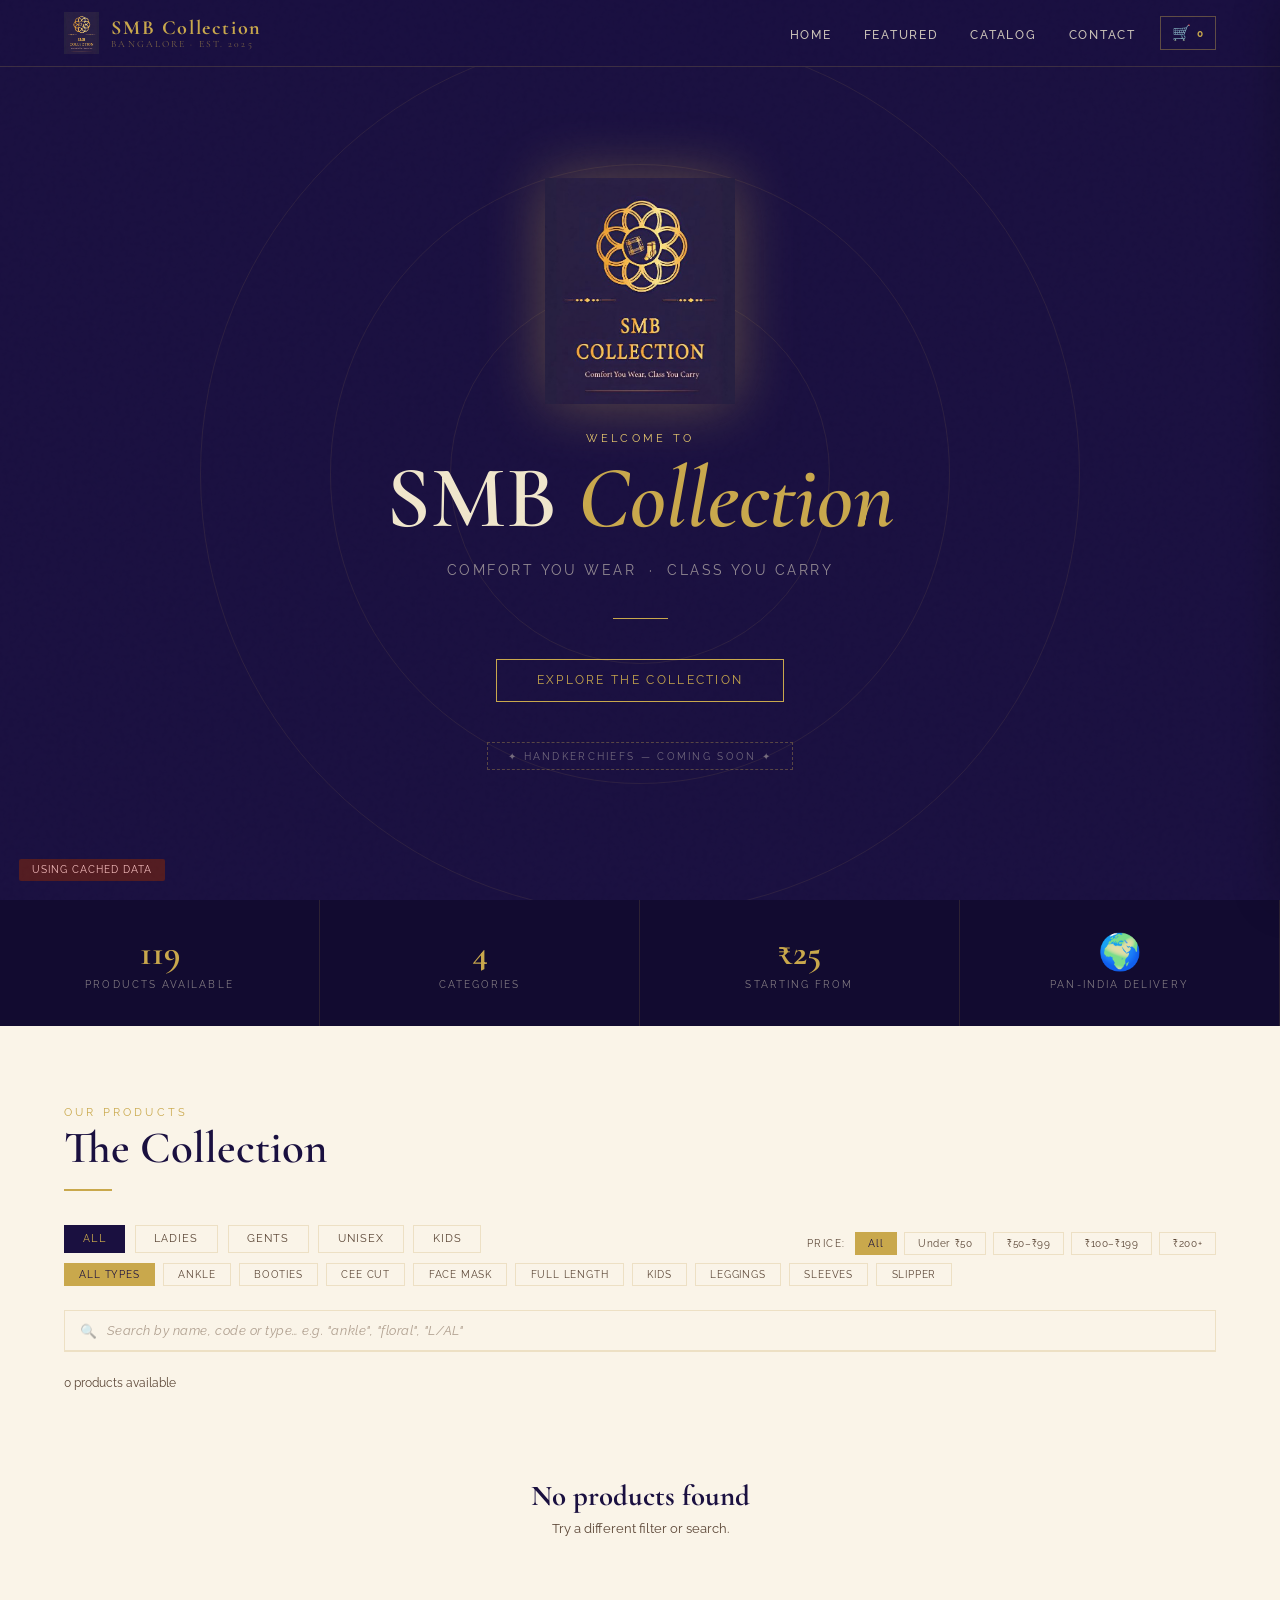
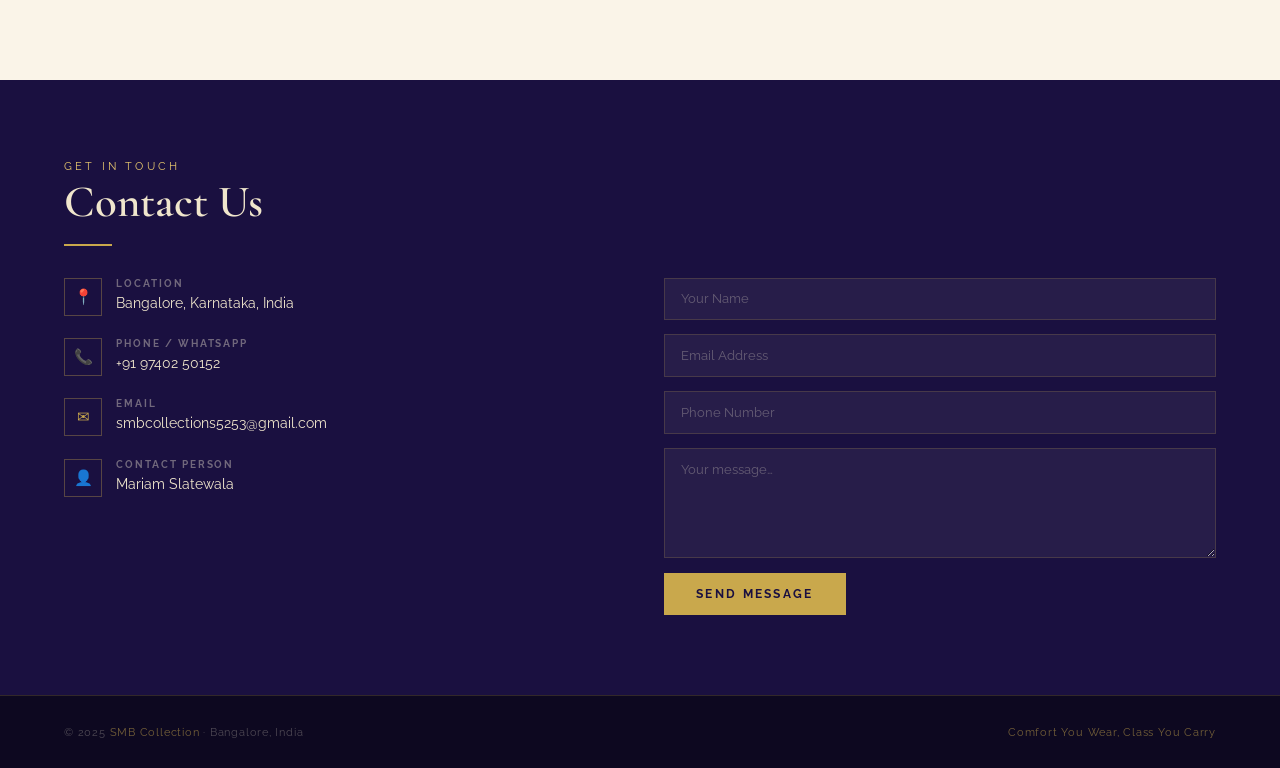
==== commit e2ac2db2: "Update index.html" ====
--- a/index.html
+++ b/index.html
@@ -197,7 +197,7 @@
         max-width: 95vw; 
       }
     }    
-    }
+    
 
 /* STATS */
     .stats{
@@ -491,7 +491,7 @@
 </div>
 
 <!-- STATS -->
-<div class="stats" 
+<div class="stats">
   <div class="stat-item" style="opacity:1!important;transform:none!important;padding:2.2rem 1.5rem;text-align:center;border-right:1px solid rgba(201,168,76,.15)"><div class="stat-num" id="statCount">—</div><div class="stat-label">Products Available</div></div>
   <div class="stat-item" style="opacity:1!important;transform:none!important;padding:2.2rem 1.5rem;text-align:center;border-right:1px solid rgba(201,168,76,.15)"><div class="stat-num">4</div><div class="stat-label">Categories</div></div>
   <div class="stat-item" style="opacity:1!important;transform:none!important;padding:2.2rem 1.5rem;text-align:center;border-right:1px solid rgba(201,168,76,.15)"><div class="stat-num">₹25</div><div class="stat-label">Starting From</div></div>
